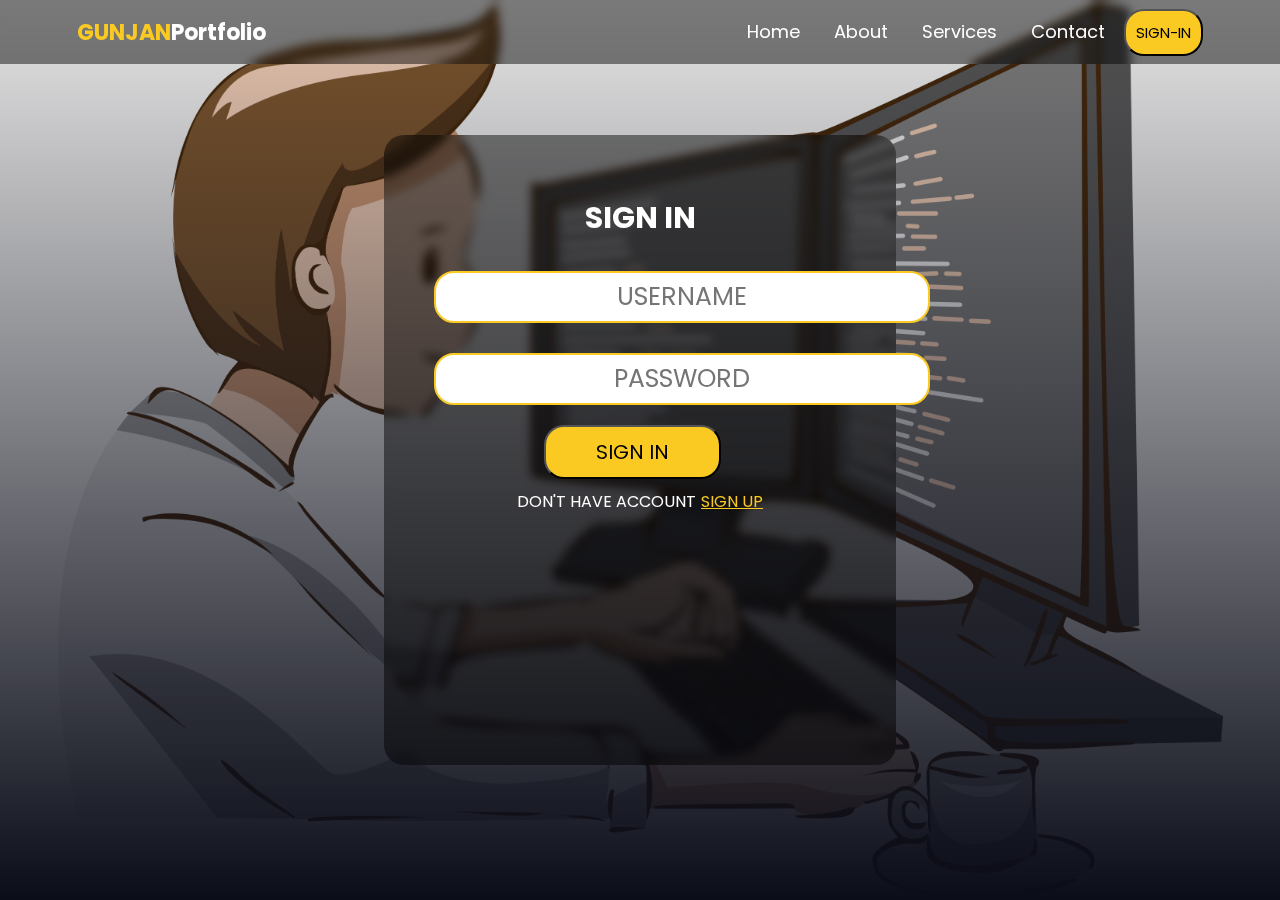
==== index.html @ ba98dd90 "Add files via upload" ====
<!DOCTYPE html>
<html lang="en">
  <!-- Project Name: Personal Portfolio Website
Youtube: https://youtube.com/@devRasen
Copyright: ©MdRasen -->
  <head>
    <meta charset="UTF-8" />
    <meta name="viewport" content="width=device-width, initial-scale=1.0" />
    <title>GUNJAN PORTFOLIO</title>
    <!-- Favicon -->
    <link rel="icon" type="image/x-icon" href="LOGO.SVG.svg"  />
    <!-- FontAwesome CDN -->
    <link
      rel="stylesheet"
      href="https://cdnjs.cloudflare.com/ajax/libs/font-awesome/6.4.2/css/all.min.css"
    />
    <!-- Custom CSS -->
    <link rel="stylesheet" href="stylesheet.css" />
    <script>
        function login() {
  let userName = document.getElementById("username").value;
  let passWord = document.getElementById("password").value;
  if(userName == "admin" && passWord == "admin"){
    window.location.href = "main.html";
  }
}
    </script>
  </head>
  <body>
    <div class="container">
      <!-- Header section -->
      <section id="header">
        <div class="header-top">
          <div class="logo">
            <a href="#"><span>GUNJAN</span>Portfolio</a>
          </div>
          <div class="nav-menu">
            <ul id="sidemenu">
              <li><a href="#">Home</a></li>
              <li><a href="#about">About</a></li>
              <li><a href="#service">Services</a></li>
              <li><a href="#contact">Contact</a></li>
              <a href="login-page.html" target="frame"><button class="bttn">SIGN-IN</button></a>
              <i class="fa-solid fa-xmark" onclick="closeMenu()"></i>
            </ul>
            <i class="fa-solid fa-bars" onclick="openMenu()"></i>
          </div>
        </div>
        <main>
            <div class="formsection">
                <div class="login-form">
                    <h2>SIGN IN</h2>
                    <div class="username">
                        <input type="text" placeholder="USERNAME" required id="username" max="10" min="8" style="background-color: white;">
                    </div>
                    <div class="password">
                        <input type="password" placeholder="PASSWORD" required id="password" max="10" min="8" style="background-color: white;">
                    </div>
                    <button onclick="login()">
                        SIGN IN
                    </button>
                    <footer>DON'T HAVE ACCOUNT<a href="">SIGN UP</a></footer>

                </div>
            </div>
        </main>
</body>
</html>
---- stylesheet.css ----
/* Google Font */
@import url("https://fonts.googleapis.com/css2?family=Poppins:wght@300;400;500;600;700&display=swap");

/* General CSS */
* {
  margin: 0;
  padding: 0;
  box-sizing: border-box;
  font-family: "Poppins", sans-serif;
}

html {
  scroll-behavior: smooth;
}

img {
  width: 100%;
}

/* Header */
#header .header-top {
  width: 100%;
  background-color: rgba(0, 0, 0, 0.472);
  backdrop-filter: blur(5px);
  padding: 8px 6%;
  display: flex;
  justify-content: space-between;
  align-items: center;
  position: fixed;
  z-index: 69;
}
.bttn{
  background-color: #faca22;
  font-size: 15px;
  padding: 10px;
  border-radius: 20px;
}
.formsection{
  width: 100vw;
  height:100vh;
  background: linear-gradient(rgba(0, 0, 0, 0.1), #0b0d19),
  url(1.png);
  background-position: center;
  background-repeat: no-repeat;
  background-size: contain;
  display: flex;
  justify-content: center;
  align-items: center;
}
.login-form{
  background-color: rgba(0, 0, 0, 0.472);
  backdrop-filter: blur(5px);
  color: white;
  display: inline-block;
  align-items: center;
  width: 40%;
  height: 70%;
  padding: 30px;
  border-radius: 20px;
}
.login-form > button{
  background-color: #faca22;
  justify-content: center;
  text-align: center;
  font-size: 20px;
  margin: 0 130px 10px 130px;
  border-radius: 20px;
  padding: 10px 50px;
}
.login-form > h2{
  text-align: center;
  margin: 30px;
  font-size: 30px;
}
.username{
  text-align: center;
  margin: 30px 20px 20px 20px;
}
.username > #username{
  font-size: 25px;
  background-color:transparent;
  border: 2px solid #faca22;
  border-radius: 20px;
  padding: 5px;
  text-align: center;
}
footer > a{
  margin: 0 0 0 5px;
  color: #faca22;
}
.password{
  text-align: center;
  margin: 30px 20px 20px 20px;
}
.password > #password{
  font-size: 25px;
  border: 2px solid #faca22;
  background-color:transparent;
  border-radius: 20px;
  padding: 5px;
  text-align: center;
}
footer{
  text-align: center;

}
.header-top .logo a {
  text-decoration: none;
  color: #fff;
  font-size: 22px;
  font-weight: 700;
}

.header-top .logo a span {
  color: #faca22;
}

.nav-menu ul li {
  display: inline-block;
  list-style: none;
  margin: 10px 15px;
}

.nav-menu ul li a {
  color: #fff;
  text-decoration: none;
  font-size: 18px;
  position: relative;
}

.nav-menu ul li a::after {
  content: "";
  width: 0;
  height: 2px;
  background: #faca22;
  position: absolute;
  left: 0;
  bottom: -6px;
  transition: 0.5s;
}

.nav-menu ul li a:hover::after {
  width: 100%;
}

.nav-menu .fa-solid {
  display: none;
}

#header .header-bottom {
  height: 100vh;
  background: linear-gradient(rgba(0, 0, 0, 0.1), #0b0d19),
    url(1.png);
  background-size: contain;
  background-repeat: no-repeat;
  background-position: center;
  color: #fff;
  padding: 8% 6% 0;
  display: flex;
  justify-content: space-between;
  align-items: center;
}

.header-bottom .bottom-left .name {
  font-size: 46px;
}

.bottom-left .name span {
  color: #faca22;
}

.bottom-left .profession {
  font-size: 22px;
  font-weight: 500;
}

.bottom-left .short-desc {
  font-size: 18px;
  padding: 20px 35% 20px 0;
}

.bottom-left .btn-cv {
  text-decoration: none;
  display: inline-block;
  font-size: 16px;
  background-color: #faca22;
  color: #000;
  padding: 10px 20px;
  border: none;
  border-radius: 5px;
  cursor: pointer;
  transition: all 0.5s;
}

.bottom-left .btn-cv:hover {
  background-color: #fff;
  transform: scale(1.1);
}

.header-bottom .bottom-right a {
  display: block;
  font-size: 18px;
  text-decoration: none;
  border: 1px solid #fff;
  border-radius: 6px;
  color: #f7f7f7;
  padding: 6px 10px;
  margin-bottom: 15px;
  transition: all 0.5s;
}

.header-bottom .bottom-right a:hover {
  border: 1px solid #faca22;
  color: #faca22;
  opacity: 1;
  transform: scale(1.1);
}

/* About */
#about {
  width: 100%;
  min-height: 100vh;
  padding: 60px 6%;
  display: flex;
  flex-wrap: wrap;
  justify-content: space-between;
  align-items: center;
}

#about .about-left {
  flex-basis: 36%;
}

#about .about-right {
  flex-basis: 60%;
}

.about-left img {
  width: 100%;
  border-radius: 15px;
}

.section-title .sub-title {
  font-size: 40px;
  color: #d9dae7;
  font-weight: 600;
}

.section-title .title {
  font-size: 22px;
  font-weight: 400;
  line-height: 1;
}

.about-right .desc {
  font-size: 16px;
  line-height: 1.4;
  padding: 30px 0;
}

.about-right .tab-titles {
  display: flex;
  margin: 20px 0 30px;
}

.about-right .tab-links {
  margin-right: 50px;
  font-size: 20px;
  font-weight: 500;
  cursor: pointer;
  position: relative;
}

.about-right .tab-links::after {
  content: "";
  width: 0;
  height: 3px;
  background: #ffc800;
  position: absolute;
  left: 0;
  bottom: -6px;
  transition: 0.5s;
}

.about-right .tab-links.active-link::after {
  width: 50%;
}

.about-right .tab-contents ul li {
  list-style: none;
  font-size: 18px;
  margin: 10px 0;
}

.about-right .tab-contents ul li span {
  color: #ffc800;
  font-size: 16px;
  font-weight: 500;
}

.about-right .tab-contents {
  display: none;
}

.about-right .tab-contents.active-tab {
  display: block;
}

/* Service */
#service {
  background-color: #f7f7f7;
  padding: 60px 6% 80px;
  text-align: center;
}

.services {
  display: grid;
  grid-template-columns: repeat(auto-fit, minmax(250px, 1fr));
  grid-gap: 40px;
  margin-top: 60px;
  text-align: left;
}

.services div {
  background: #fff;
  padding: 40px 30px;
  border-radius: 10px;
  font-size: 14px;
  font-weight: 400;
  cursor: pointer;
  transition: all 0.5s;
}

.services div i {
  font-size: 50px;
  margin-bottom: 30px;
}

.services div h2 {
  font-size: 26px;
  font-weight: 500;
  margin-bottom: 15px;
}

.services div:hover {
  background: #faca22;
  transform: translateY(-10px);
}

/* Contact */
#contact {
  background-color: #faca22;
  padding: 60px 8% 40px;
  text-align: center;
}

#contact .section-title .sub-title {
  color: #fff;
}

#contact .content {
  margin-top: 50px;
  display: flex;
  justify-content: space-between;
  gap: 30px;
  align-items: center;
}

.content .contact-left,
.content .contact-right {
  flex-basis: 50%;
}

.content .contact-left form {
  width: 100%;
}

.contact-left form input,
.contact-left form textarea,
.contact-left form button {
  width: 100%;
  border: 0;
  outline: none;
  background: #f7f7f7;
  color: #120f2d;
  resize: none;
  font-size: 14px;
  margin: 8px 0;
  padding: 10px;
  border-radius: 6px;
}

.contact-left form button {
  background: #000;
  color: #f7f7f7;
  font-weight: 500;
  margin: 0;
  border-radius: 0;
  cursor: pointer;
}

.content .vl {
  border-left: 2px solid #fff;
  height: 300px;
}

.content .contact-right {
  text-align: left;
}

.contact-right .col {
  display: flex;
  align-items: center;
  margin: 15px 0;
}

.contact-right .col i {
  font-size: 28px;
  margin-right: 10px;
}

.col .info .title {
  font-size: 20px;
}

.copyright {
  font-size: 16px;
  font-weight: 500;
  margin-top: 60px;
}

.copyright a {
  text-decoration: none;
  color: #120f2d;
}

.copyright a:hover {
  color: #fff;
}

/* Responsive Design */
@media (max-width: 900px) {
  .nav-menu .fa-solid {
    display: block;
    color: #faca22;
    font-size: 20px;
  }

  .nav-menu ul {
    background-color: #120f2d;
    position: fixed;
    top: 0;
    right: -200px;
    width: 200px;
    height: 100vh;
    padding-top: 60px;
    z-index: 2;
    transition: right 0.5s;
  }

  .nav-menu ul li {
    display: block;
    color: #faca22;
    margin: 25px;
  }

  .nav-menu ul .fa-solid {
    position: absolute;
    top: 25px;
    left: 25px;
    cursor: pointer;
  }

  #about .about-left {
    flex-basis: 100%;
    margin-bottom: 40px;
  }

  .about-left img {
    display: block;
    margin-left: auto;
    margin-right: auto;
    width: 50%;
  }

  #about .about-right {
    flex-basis: 100%;
  }

  .about-right .tab-links {
    margin-right: 60px;
    font-size: 22px;
  }

  .about-right .tab-contents ul li {
    font-size: 20px;
  }

  .about-right .tab-contents ul li span {
    font-size: 18px;
  }

  #testimonial .testimonial-list {
    grid-gap: 20px;
  }

  .testimonial-list .review {
    padding: 30px 15px;
  }

  .review-by .info .name {
    font-size: 16px;
  }
}

@media (max-width: 560px) {
  .header-bottom .bottom-left .name {
    font-size: 40px;
  }

  .bottom-left .profession {
    font-size: 20px;
  }

  .bottom-left .short-desc {
    font-size: 18px;
    padding-right: 20%;
  }

  .about-left img {
    width: 80%;
  }

  .about-right .tab-links {
    margin-right: 30px;
    font-size: 20px;
  }

  .about-right .tab-contents ul li,
  .about-right .tab-contents ul li span {
    font-size: 18px;
  }

  #contact .content {
    flex-wrap: wrap;
  }

  .content .contact-left,
  .content .contact-right {
    flex-basis: 100%;
  }

  .content .vl {
    display: none;
  }
}

@media (max-width: 450px) {
  .header-bottom .bottom-left .name {
    font-size: 32px;
  }

  .bottom-left .profession {
    font-size: 18px;
  }

  .bottom-left .short-desc {
    font-size: 16px;
    padding-right: 6%;
  }

  .bottom-left .btn-cv {
    font-size: 14px;
    padding: 8px 12px;
  }

  .section-title .sub-title {
    font-size: 36px;
  }

  .section-title .title {
    font-size: 20px;
  }

  .about-left img {
    width: 80%;
  }

  .about-right .tab-links {
    margin-right: 25px;
    font-size: 18px;
  }

  .about-right .tab-contents ul li,
  .about-right .tab-contents ul li span {
    font-size: 16px;
  }
}
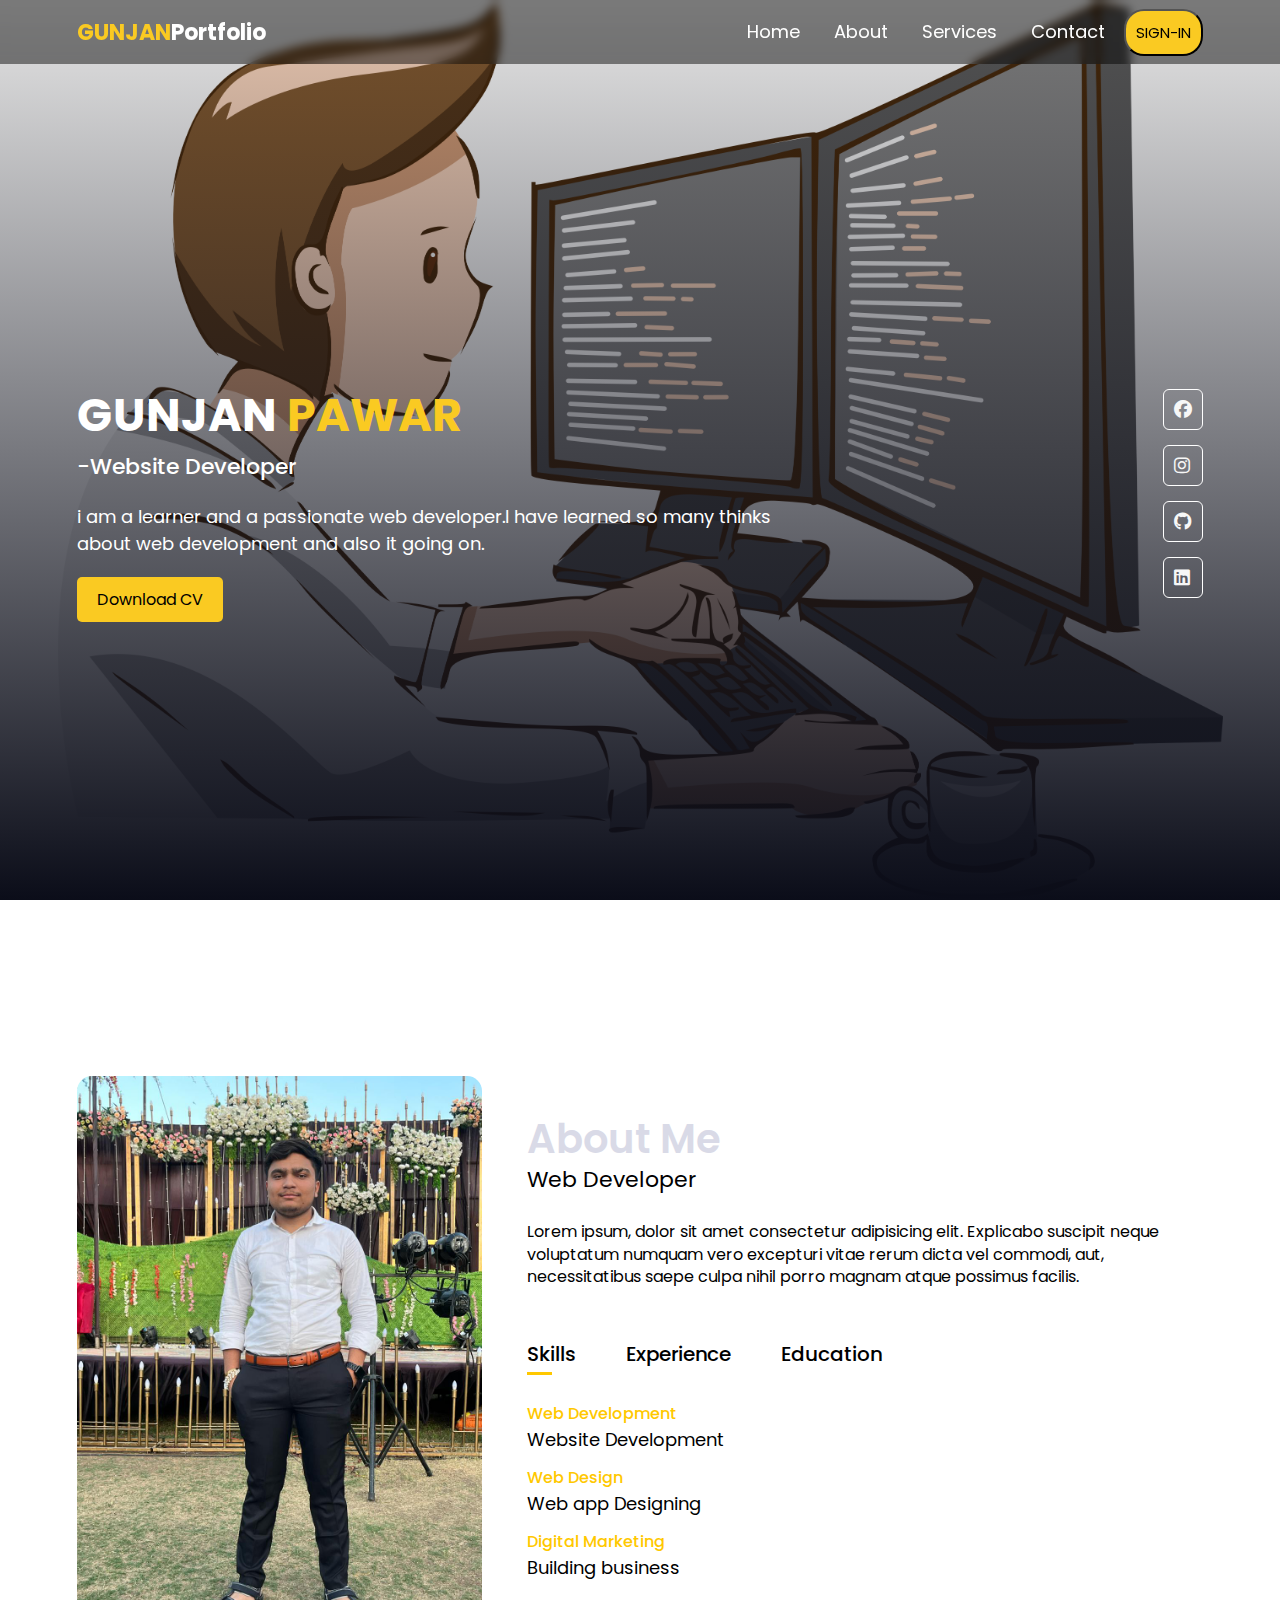
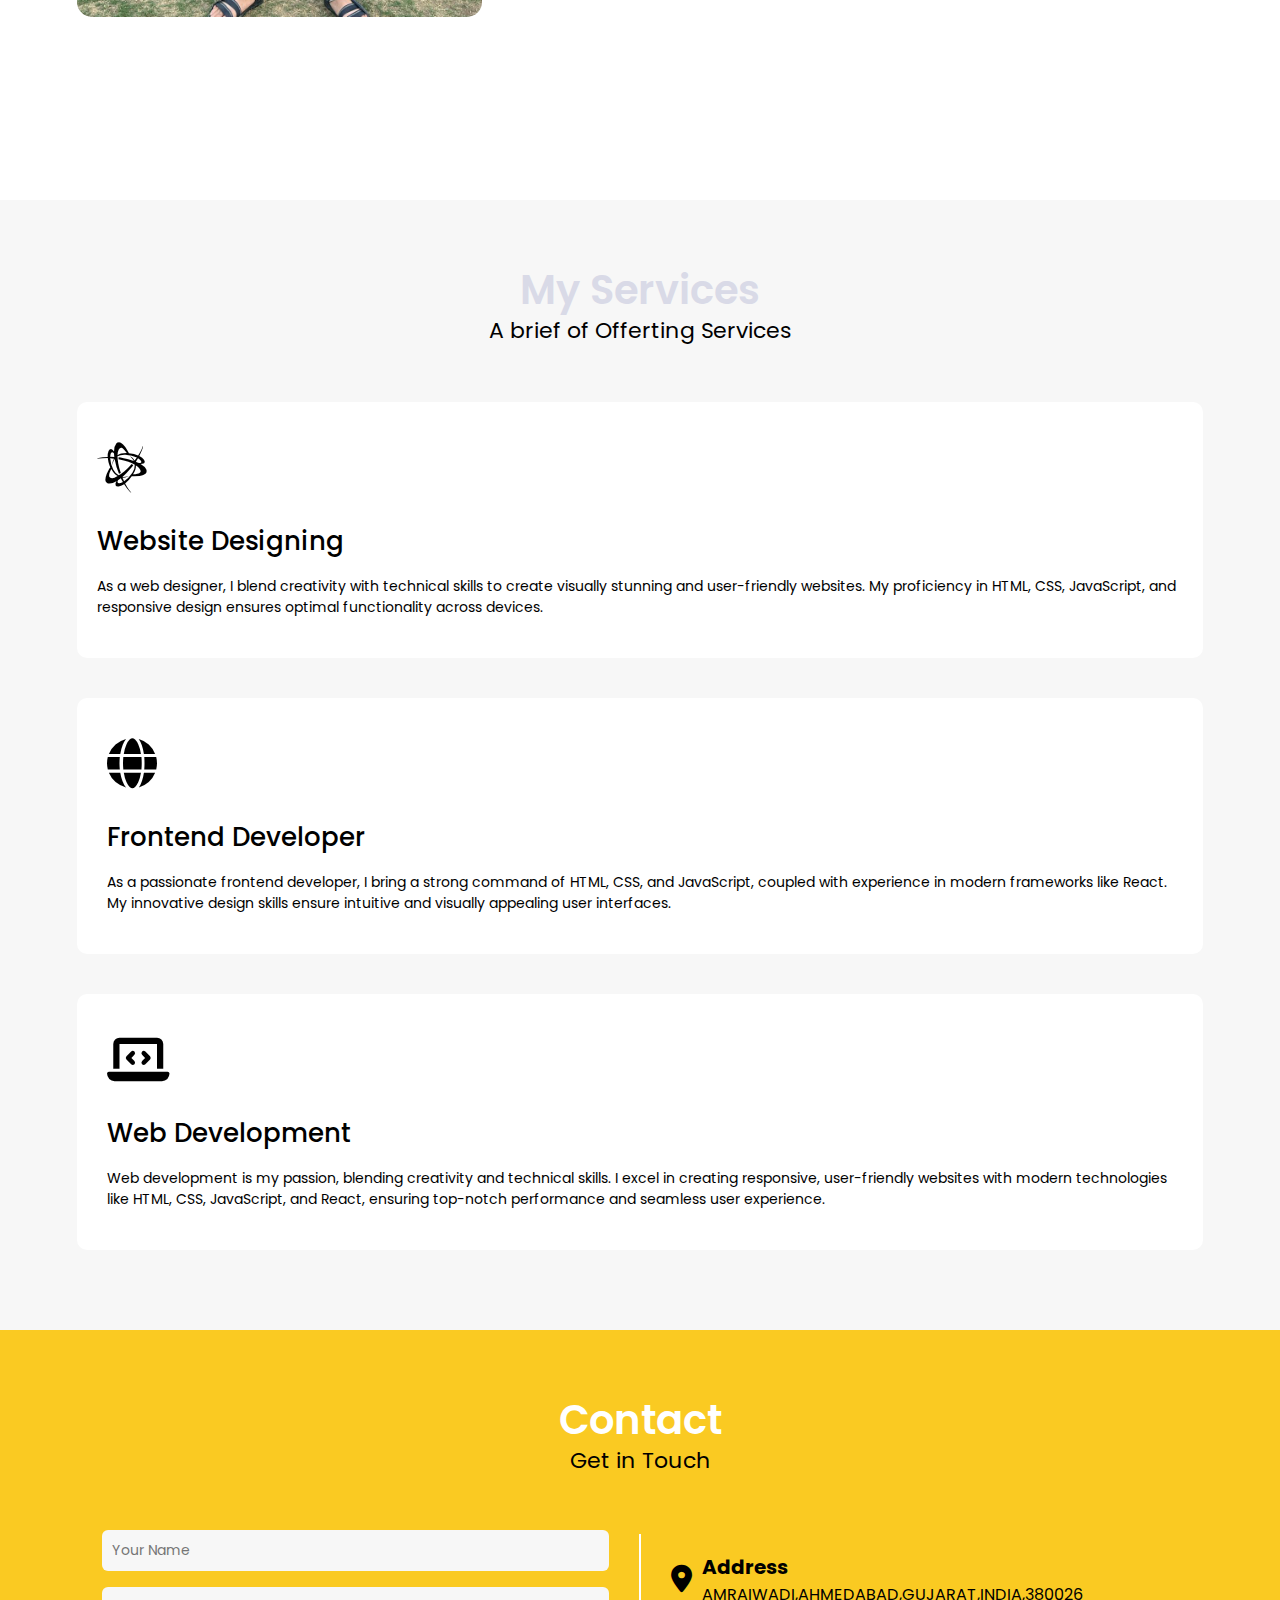
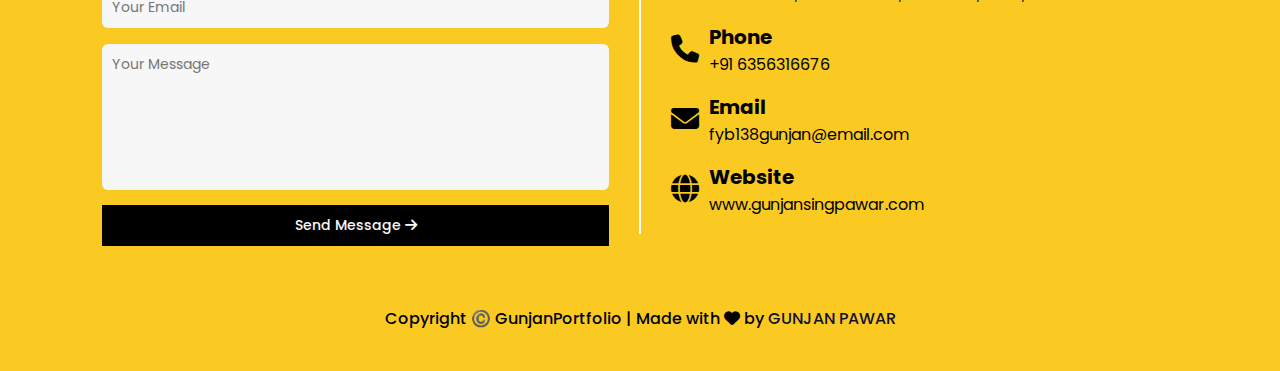
==== commit 831a49ba: "new updates" ====
--- a/index.html
+++ b/index.html
@@ -1,68 +1,218 @@
 <!DOCTYPE html>
 <html lang="en">
-  <!-- Project Name: Personal Portfolio Website
-Youtube: https://youtube.com/@devRasen
-Copyright: ©MdRasen -->
-  <head>
-    <meta charset="UTF-8" />
-    <meta name="viewport" content="width=device-width, initial-scale=1.0" />
-    <title>GUNJAN PORTFOLIO</title>
-    <!-- Favicon -->
-    <link rel="icon" type="image/x-icon" href="LOGO.SVG.svg"  />
-    <!-- FontAwesome CDN -->
-    <link
-      rel="stylesheet"
-      href="https://cdnjs.cloudflare.com/ajax/libs/font-awesome/6.4.2/css/all.min.css"
-    />
-    <!-- Custom CSS -->
-    <link rel="stylesheet" href="stylesheet.css" />
-    <script>
-        function login() {
-  let userName = document.getElementById("username").value;
-  let passWord = document.getElementById("password").value;
-  if(userName == "admin" && passWord == "admin"){
-    window.location.href = "main.html";
-  }
-}
-    </script>
-  </head>
-  <body>
-    <div class="container">
-      <!-- Header section -->
-      <section id="header">
-        <div class="header-top">
-          <div class="logo">
-            <a href="#"><span>GUNJAN</span>Portfolio</a>
-          </div>
-          <div class="nav-menu">
-            <ul id="sidemenu">
-              <li><a href="#">Home</a></li>
-              <li><a href="#about">About</a></li>
-              <li><a href="#service">Services</a></li>
-              <li><a href="#contact">Contact</a></li>
-              <a href="login-page.html" target="frame"><button class="bttn">SIGN-IN</button></a>
-              <i class="fa-solid fa-xmark" onclick="closeMenu()"></i>
-            </ul>
-            <i class="fa-solid fa-bars" onclick="openMenu()"></i>
-          </div>
-        </div>
-        <main>
-            <div class="formsection">
-                <div class="login-form">
-                    <h2>SIGN IN</h2>
-                    <div class="username">
-                        <input type="text" placeholder="USERNAME" required id="username" max="10" min="8" style="background-color: white;">
-                    </div>
-                    <div class="password">
-                        <input type="password" placeholder="PASSWORD" required id="password" max="10" min="8" style="background-color: white;">
-                    </div>
-                    <button onclick="login()">
-                        SIGN IN
-                    </button>
-                    <footer>DON'T HAVE ACCOUNT<a href="">SIGN UP</a></footer>
-
-                </div>
-            </div>
-        </main>
+
+<head>
+  <meta charset="UTF-8" />
+  <meta name="viewport" content="width=device-width, initial-scale=1.0" />
+  <title>GUNJAN PORTFOLIO</title>
+  <!-- Favicon -->
+  <link rel="icon" type="image/x-icon" href="LOGO.SVG.svg" />
+  <!-- FontAwesome CDN -->
+  <link rel="stylesheet" href="https://cdnjs.cloudflare.com/ajax/libs/font-awesome/6.4.2/css/all.min.css" />
+  <!-- Custom CSS -->
+  <link rel="stylesheet" href="stylesheet.css" />
+</head>
+
+<body>
+  <div class="container">
+    <!-- Header section -->
+    <section id="header">
+      <div class="header-top">
+        <div class="logo">
+          <a href="#"><span>GUNJAN</span>Portfolio</a>
+        </div>
+        <div class="nav-menu">
+          <ul id="sidemenu">
+            <li><a href="#">Home</a></li>
+            <li><a href="#about">About</a></li>
+            <li><a href="#service">Services</a></li>
+            <li><a href="#contact">Contact</a></li>
+            <a href="index.html"><button class="bttn">SIGN-IN</button></a>
+            <i class="fa-solid fa-xmark" onclick="closeMenu()"></i>
+          </ul>
+          <i class="fa-solid fa-bars" onclick="openMenu()"></i>
+        </div>
+      </div>
+
+      <div class="header-bottom">
+        <div class="bottom-left">
+          <h1 class="name">GUNJAN <span>PAWAR</span></h1>
+          <h3 class="profession">-Website Developer</h3>
+          <p class="short-desc">
+            i am a learner and a passionate web developer.I have learned so
+            many thinks about web development and also it going on.
+          </p>
+          <a href="resume.pdf" target="_blank" class="btn-cv" download>Download CV</a>
+        </div>
+        <div class="bottom-right">
+          <a href="https://www.facebook.com/gunjansinghpawar"><i class="fa-brands fa-facebook"></i></a>
+          <a href="https://www.instagram.com/gunjansinghpawar"><i class="fa-brands fa-instagram"></i></a>
+          <a href="https://github.com/gunjansinghpawar"><i class="fa-brands fa-github"></i></a>
+          <a href="https://www.linkedin.com/in/gunjan-singh-pawar/"><i class="fa-brands fa-linkedin"></i></a>
+        </div>
+      </div>
+    </section>
+    <!-- About section -->
+    <section id="about">
+      <div class="about-left">
+        <img src="IMG-20240306-WA0087.jpg" alt="user-img" />
+      </div>
+      <div class="about-right">
+        <div class="section-title">
+          <h2 class="sub-title">About Me</h2>
+          <h3 class="title">Web Developer</h3>
+        </div>
+        <p class="desc">
+          Lorem ipsum, dolor sit amet consectetur adipisicing elit. Explicabo
+          suscipit neque voluptatum numquam vero excepturi vitae rerum dicta
+          vel commodi, aut, necessitatibus saepe culpa nihil porro magnam
+          atque possimus facilis.
+        </p>
+        <div class="tab-titles">
+          <p class="tab-links active-link" onclick="openTab('skills')">
+            Skills
+          </p>
+          <p class="tab-links" onclick="openTab('experience')">Experience</p>
+          <p class="tab-links" onclick="openTab('education')">Education</p>
+        </div>
+        <div class="tab-contents active-tab" id="skills">
+          <ul>
+            <li>
+              <span>Web Development</span><br /> Website Development
+            </li>
+            <li><span>Web Design</span><br />Web app Designing</li>
+            <li><span>Digital Marketing</span><br />Building business</li>
+          </ul>
+        </div>
+        <div class="tab-contents" id="experience">
+          <ul>
+            <li>
+              <span>06/2023 - 10/2023</span><br />
+              BASH HTML OR CSS SIKHA MENE
+            </li>
+            <li>
+              <span>10/2023 - 01/2024</span><br />JAVASCRIPT SIKHA
+            </li>
+            <li>
+              <span>01/2024 - Current</span><br />WORKING ON PROJECTS
+            </li>
+          </ul>
+        </div>
+        <div class="tab-contents" id="education">
+          <ul>
+            <li>
+              <span>2023 - Current</span><br />BCA from SARDAR VALLABHBHAI GLOBAL UNIVERSITY,AHMEDABAD
+            </li>
+            <li>
+              <span>2020-2023</span><br /> Higher Secondary from Pragati English Medium High Secondary School,AHMEDABAD
+            </li>
+            <li>
+              <span>2008-2020</span><br />Schooling From Central English School
+            </li>
+          </ul>
+        </div>
+      </div>
+    </section>
+    <!-- Service section -->
+    <section id="service">
+      <div class="section-title">
+        <h2 class="sub-title">My Services</h2>
+        <h3 class="title">A brief of Offerting Services</h3>
+      </div>
+      <div class="services">
+        <div class="card1">
+          <i class="fa-brands fa-battle-net"></i>
+          <h2 class="card-web">Website Designing</h2>
+          <p>
+            As a web designer, I blend creativity with technical skills to create visually stunning and user-friendly
+            websites. My proficiency in HTML, CSS, JavaScript, and responsive design ensures optimal functionality
+            across devices.
+          </p>
+        </div>
+        <div>
+          <i class="fa-solid fa-globe"></i>
+          <h2>Frontend Developer</h2>
+          <p>
+            As a passionate frontend developer, I bring a strong command of HTML, CSS, and JavaScript, coupled with
+            experience in modern frameworks like React. My innovative design skills ensure intuitive and visually
+            appealing user interfaces.
+          </p>
+        </div>
+        <div>
+          <i class="fa-solid fa-laptop-code"></i>
+          <h2>Web Development</h2>
+          <p>
+            Web development is my passion, blending creativity and technical skills. I excel in creating responsive,
+            user-friendly websites with modern technologies like HTML, CSS, JavaScript, and React, ensuring top-notch
+            performance and seamless user experience.
+          </p>
+        </div>
+      </div>
+    </section>
+    <!-- Contact section -->
+    <section id="contact">
+      <div class="section-title">
+        <h2 class="sub-title">Contact</h2>
+        <h3 class="title">Get in Touch</h3>
+      </div>
+      <div class="content">
+        <div class="contact-left">
+          <form action="https://formsubmit.co/fyb138gunjan@gmail.com" method="POST">
+            <input type="text" name="name" id="name" placeholder="Your Name" required />
+            <input type="email" name="email" id="email" placeholder="Your Email" required />
+            <textarea name="Message" rows="6" id="Message" placeholder="Your Message"></textarea>
+            <button type="submit">
+              Send Message <i class="fa-solid fa-arrow-right"></i>
+            </button>
+          </form>
+        </div>
+        <div class="vl"></div>
+        <div class="contact-right">
+          <div class="col address">
+            <i class="fa-solid fa-location-dot"></i>
+            <div class="info">
+              <h2 class="title">Address</h2>
+              <p>AMRAIWADI,AHMEDABAD,GUJARAT,INDIA,380026</p>
+            </div>
+          </div>
+          <div class="col phone">
+            <i class="fa-solid fa-phone"></i>
+            <div class="info">
+              <h2 class="title">Phone</h2>
+              <p>+91 6356316676</p>
+            </div>
+          </div>
+          <div class="col email">
+            <i class="fa-solid fa-envelope"></i>
+            <div class="info">
+              <h2 class="title">Email</h2>
+              <p>fyb138gunjan@email.com</p>
+            </div>
+          </div>
+          <div class="col website">
+            <i class="fa-solid fa-globe"></i>
+            <div class="info">
+              <h2 class="title">Website</h2>
+              <p>www.gunjansingpawar.com</p>
+            </div>
+          </div>
+        </div>
+      </div>
+      <div class="copyright">
+        <p>
+          Copyright ©️ GunjanPortfolio | Made with
+          <i class="fa-solid fa-heart"></i> by
+          <a href="#">GUNJAN PAWAR</a>
+        </p>
+      </div>
+    </section>
+  </div>
+
+  <!-- Custom JS -->
+  <script src="script.js"></script>
+  <script src="https://smtpjs.com/v3/smtp.js">
+  </script>
+  <script src="emailsend.js"></script>
 </body>
+
 </html>--- a/stylesheet.css
+++ b/stylesheet.css
@@ -8,6 +8,20 @@
   padding: 0;
   box-sizing: border-box;
   font-family: "Poppins", sans-serif;
+}
+/* HTML: loader */
+.loader {
+  width: 50px;
+  aspect-ratio: 1;
+  border-radius: 50%;
+  background: 
+    radial-gradient(farthest-side,#ffa516 94%,#0000) top/8px 8px no-repeat,
+    conic-gradient(#0000 30%,#ffa516);
+  -webkit-mask: radial-gradient(farthest-side,#0000 calc(100% - 8px),#000 0);
+  animation: l13 1s infinite linear;
+}
+@keyframes l13{ 
+  100%{transform: rotate(1turn)}
 }
 
 html {
@@ -54,19 +68,24 @@
   color: white;
   display: inline-block;
   align-items: center;
-  width: 40%;
-  height: 70%;
+  width: 30%;
+  height: 50%;
   padding: 30px;
   border-radius: 20px;
 }
-.login-form > button{
+.login-form button{
   background-color: #faca22;
   justify-content: center;
   text-align: center;
+  width: 80%;
   font-size: 20px;
-  margin: 0 130px 10px 130px;
   border-radius: 20px;
   padding: 10px 50px;
+  margin: 10px 10%;
+  -webkit-border-radius: 20px;
+  -moz-border-radius: 20px;
+  -ms-border-radius: 20px;
+  -o-border-radius: 20px;
 }
 .login-form > h2{
   text-align: center;
@@ -103,7 +122,12 @@
 }
 footer{
   text-align: center;
-
+  margin-top: 10px;
+}
+.submit{
+  align-items: center;
+  justify-content: center;
+  display: flex;
 }
 .header-top .logo a {
   text-decoration: none;
@@ -316,7 +340,7 @@
 
 .services {
   display: grid;
-  grid-template-columns: repeat(auto-fit, minmax(250px, 1fr));
+  justify-content: stretch;
   grid-gap: 40px;
   margin-top: 60px;
   text-align: left;
@@ -330,6 +354,10 @@
   font-weight: 400;
   cursor: pointer;
   transition: all 0.5s;
+  -webkit-transition: all 0.5s;
+  -moz-transition: all 0.5s;
+  -ms-transition: all 0.5s;
+  -o-transition: all 0.5s;
 }
 
 .services div i {
@@ -342,10 +370,17 @@
   font-weight: 500;
   margin-bottom: 15px;
 }
+ .services .card1{
+  padding: 40px 20px;
+}
 
 .services div:hover {
   background: #faca22;
   transform: translateY(-10px);
+  -webkit-transform: translateY(-10px);
+  -moz-transform: translateY(-10px);
+  -ms-transform: translateY(-10px);
+  -o-transform: translateY(-10px);
 }
 
 /* Contact */
@@ -391,6 +426,7 @@
   border-radius: 6px;
 }
 
+
 .contact-left form button {
   background: #000;
   color: #f7f7f7;
@@ -500,18 +536,72 @@
   .about-right .tab-contents ul li span {
     font-size: 18px;
   }
-
-  #testimonial .testimonial-list {
-    grid-gap: 20px;
-  }
-
-  .testimonial-list .review {
-    padding: 30px 15px;
-  }
-
-  .review-by .info .name {
-    font-size: 16px;
-  }
+  .formsection{
+    width: 100vw;
+    height:100vh;
+    background: linear-gradient(rgba(0, 0, 0, 0.1), #0b0d19),
+    url(1.png);
+    background-position: center;
+    background-repeat: no-repeat;
+    background-size: contain;
+    display: flex;
+    justify-content: center;
+    align-items: center;
+  }
+  .login-form{
+    background-color: rgba(0, 0, 0, 0.472);
+    backdrop-filter: blur(5px);
+    color: white;
+    display: inline-block;
+    align-items: center;
+    width: 70%;
+    height: 70%;
+    padding: 30px;
+    border-radius: 20px;
+  }
+  .submit > button{
+    background-color: #faca22;
+    justify-content: center;
+    text-align: center;
+    font-size: 15px;
+    border-radius: 20px;
+    padding: 10px 50px;
+  }
+  .login-form > h2{
+    text-align: center;
+    margin: 20px;
+    font-size: 20px;
+  }
+  .username{
+    text-align: center;
+  }
+  .username > #username{
+    font-size: 15px;
+    background-color:transparent;
+    border: 2px solid #faca22;
+    border-radius: 20px;
+    padding: 5px;
+    text-align: center;
+  }
+  footer > a{
+    margin: 0 0 0 5px;
+    color: #faca22;
+  }
+  .password{
+    text-align: center;
+  }
+  .password > #password{
+    font-size: 15px;
+    border: 2px solid #faca22;
+    background-color:transparent;
+    border-radius: 20px;
+    padding: 5px;
+    text-align: center;
+  }
+  footer{
+    font-size: 15px;
+  }
+
 }
 
 @media (max-width: 560px) {
@@ -554,6 +644,72 @@
   .content .vl {
     display: none;
   }
+  .formsection{
+    width: 100vw;
+    height:100vh;
+    background: linear-gradient(rgba(0, 0, 0, 0.1), #0b0d19),
+    url(1.png);
+    background-position: center;
+    background-repeat: no-repeat;
+    background-size: contain;
+    display: flex;
+    justify-content: center;
+    align-items: center;
+  }
+  .login-form{
+    background-color: rgba(0, 0, 0, 0.472);
+    backdrop-filter: blur(5px);
+    color: white;
+    display: inline-block;
+    align-items: center;
+    width: 70%;
+    height: 70%;
+    padding: 30px;
+    border-radius: 20px;
+  }
+  .submit > button{
+    background-color: #faca22;
+    justify-content: center;
+    text-align: center;
+    font-size: 15px;
+    align-self: center;
+    border-radius: 20px;
+    padding: 10px 50px;
+  }
+  .login-form > h2{
+    text-align: center;
+    margin: 20px;
+    font-size: 20px;
+  }
+  .username{
+    text-align: center;
+  }
+  .username > #username{
+    font-size: 15px;
+    background-color:transparent;
+    border: 2px solid #faca22;
+    border-radius: 20px;
+    padding: 5px;
+    text-align: center;
+  }
+  footer > a{
+    margin: 0 0 0 5px;
+    color: #faca22;
+  }
+  .password{
+    text-align: center;
+  }
+  .password > #password{
+    font-size: 15px;
+    border: 2px solid #faca22;
+    background-color:transparent;
+    border-radius: 20px;
+    padding: 5px;
+    text-align: center;
+  }
+  footer{
+    font-size: 15px;
+  }
 }
 
 @media (max-width: 450px) {
@@ -596,4 +752,70 @@
   .about-right .tab-contents ul li span {
     font-size: 16px;
   }
-}+  .formsection{
+    width: 100vw;
+    height:100vh;
+    background: linear-gradient(rgba(0, 0, 0, 0.1), #0b0d19),
+    url(1.png);
+    background-position: center;
+    background-repeat: no-repeat;
+    background-size: contain;
+    display: flex;
+    justify-content: center;
+    align-items: center;
+  }
+  .login-form{
+    background-color: rgba(0, 0, 0, 0.472);
+    backdrop-filter: blur(5px);
+    color: white;
+    display: inline-block;
+    align-items: center;
+    width: 70%;
+    height: 70%;
+    padding: 30px;
+    border-radius: 20px;
+  }
+  .submit > button{
+    background-color: #faca22;
+    justify-content: center;
+    text-align: center;
+    font-size: 15px;
+    border-radius: 20px;
+    padding: 10px 50px;
+  }
+  .login-form > h2{
+    text-align: center;
+    margin: 20px;
+    font-size: 20px;
+  }
+  .username{
+    text-align: center;
+  }
+  .username > #username{
+    font-size: 15px;
+    background-color:transparent;
+    border: 2px solid #faca22;
+    border-radius: 20px;
+    padding: 5px;
+    text-align: center;
+  }
+  footer > a{
+    margin: 0 0 0 5px;
+    color: #faca22;
+  }
+  .password{
+    text-align: center;
+  }
+  .password > #password{
+    font-size: 15px;
+    border: 2px solid #faca22;
+    background-color:transparent;
+    border-radius: 20px;
+    padding: 5px;
+    text-align: center;
+  }
+  footer{
+    font-size: 15px;
+  }
+  
+}
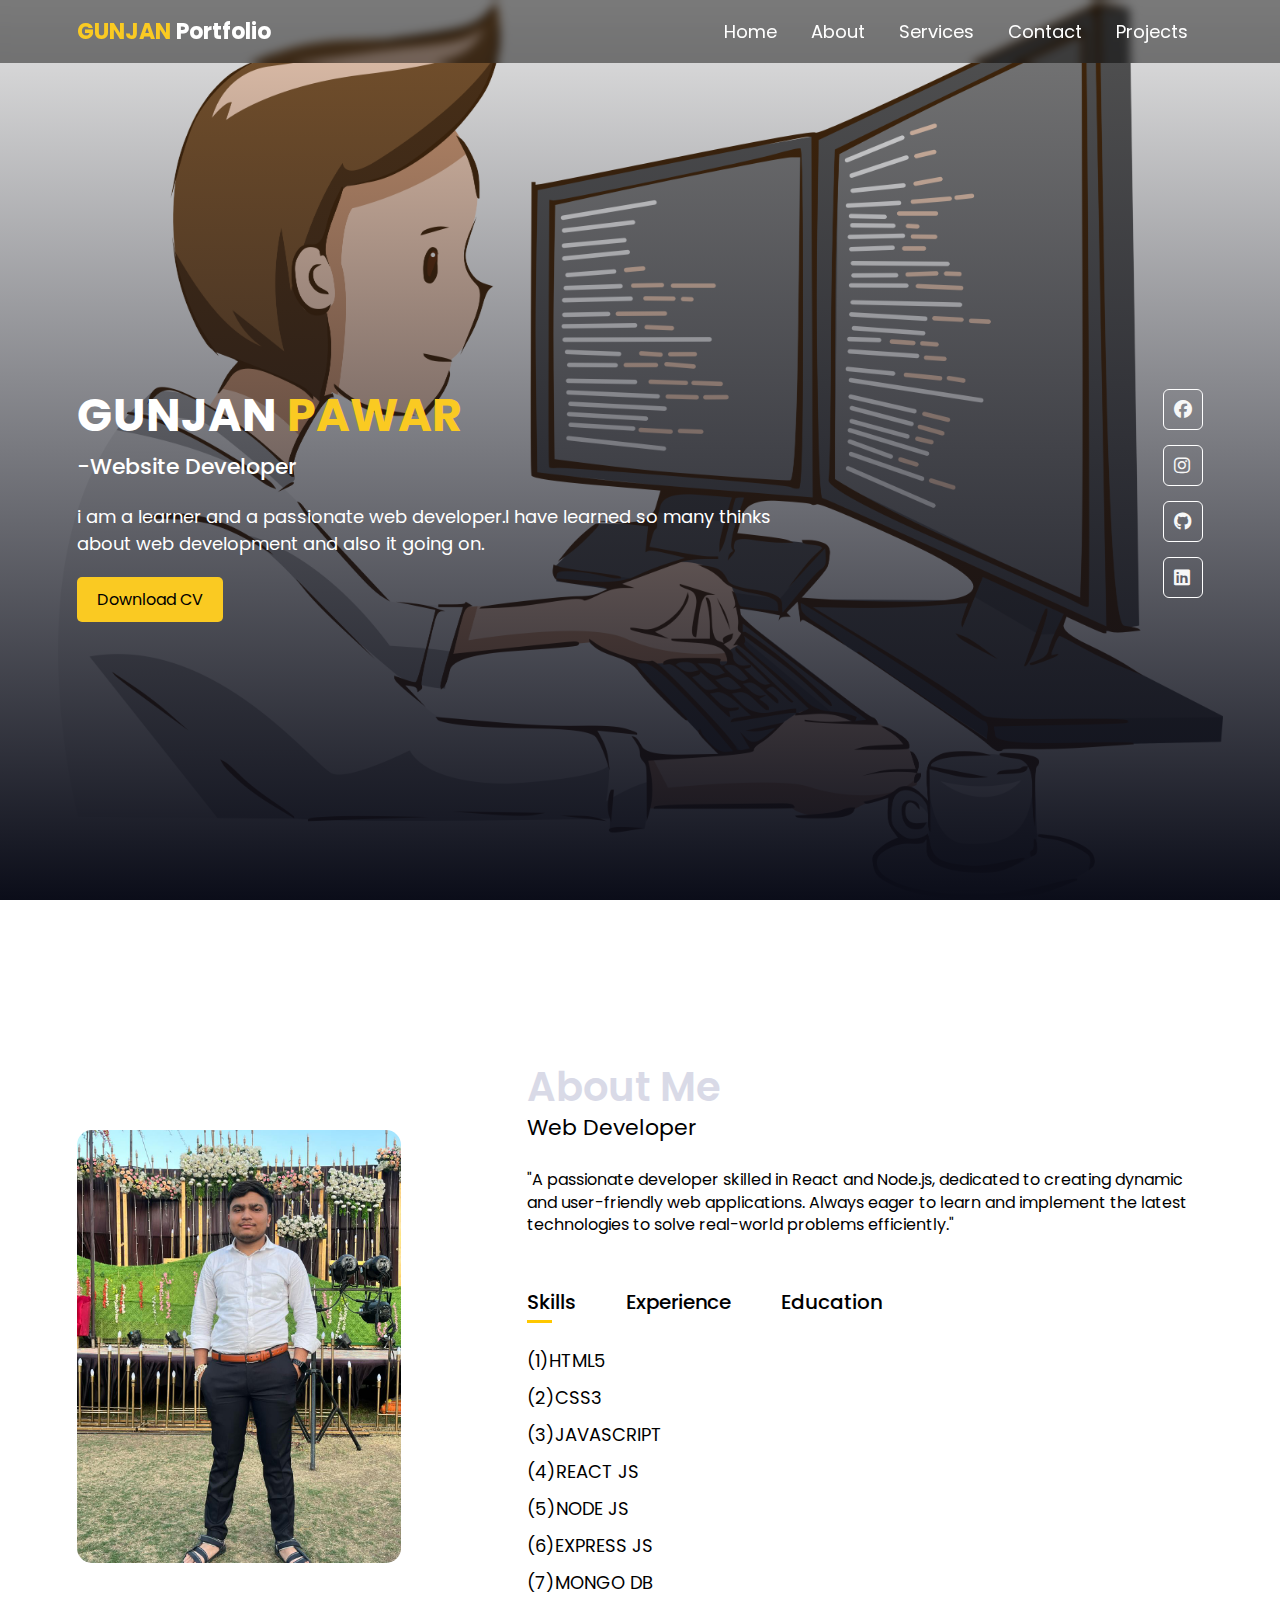
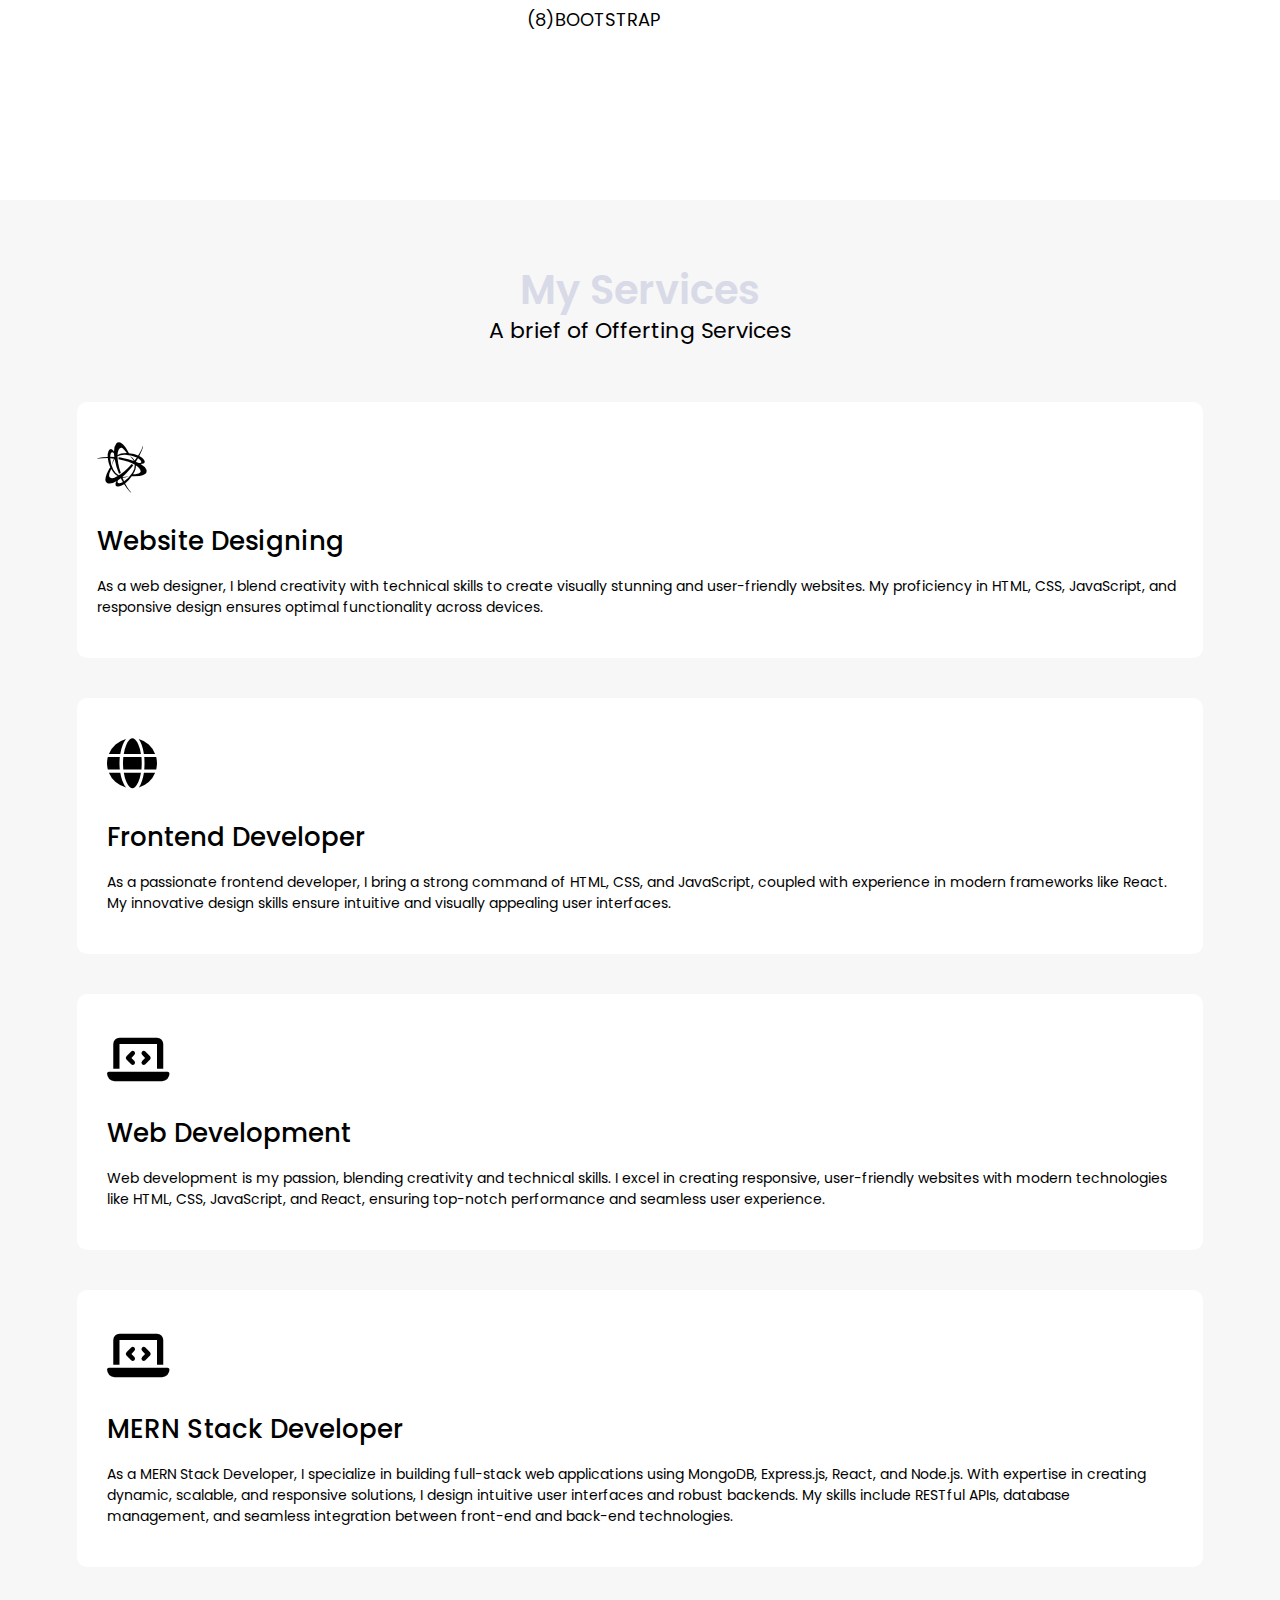
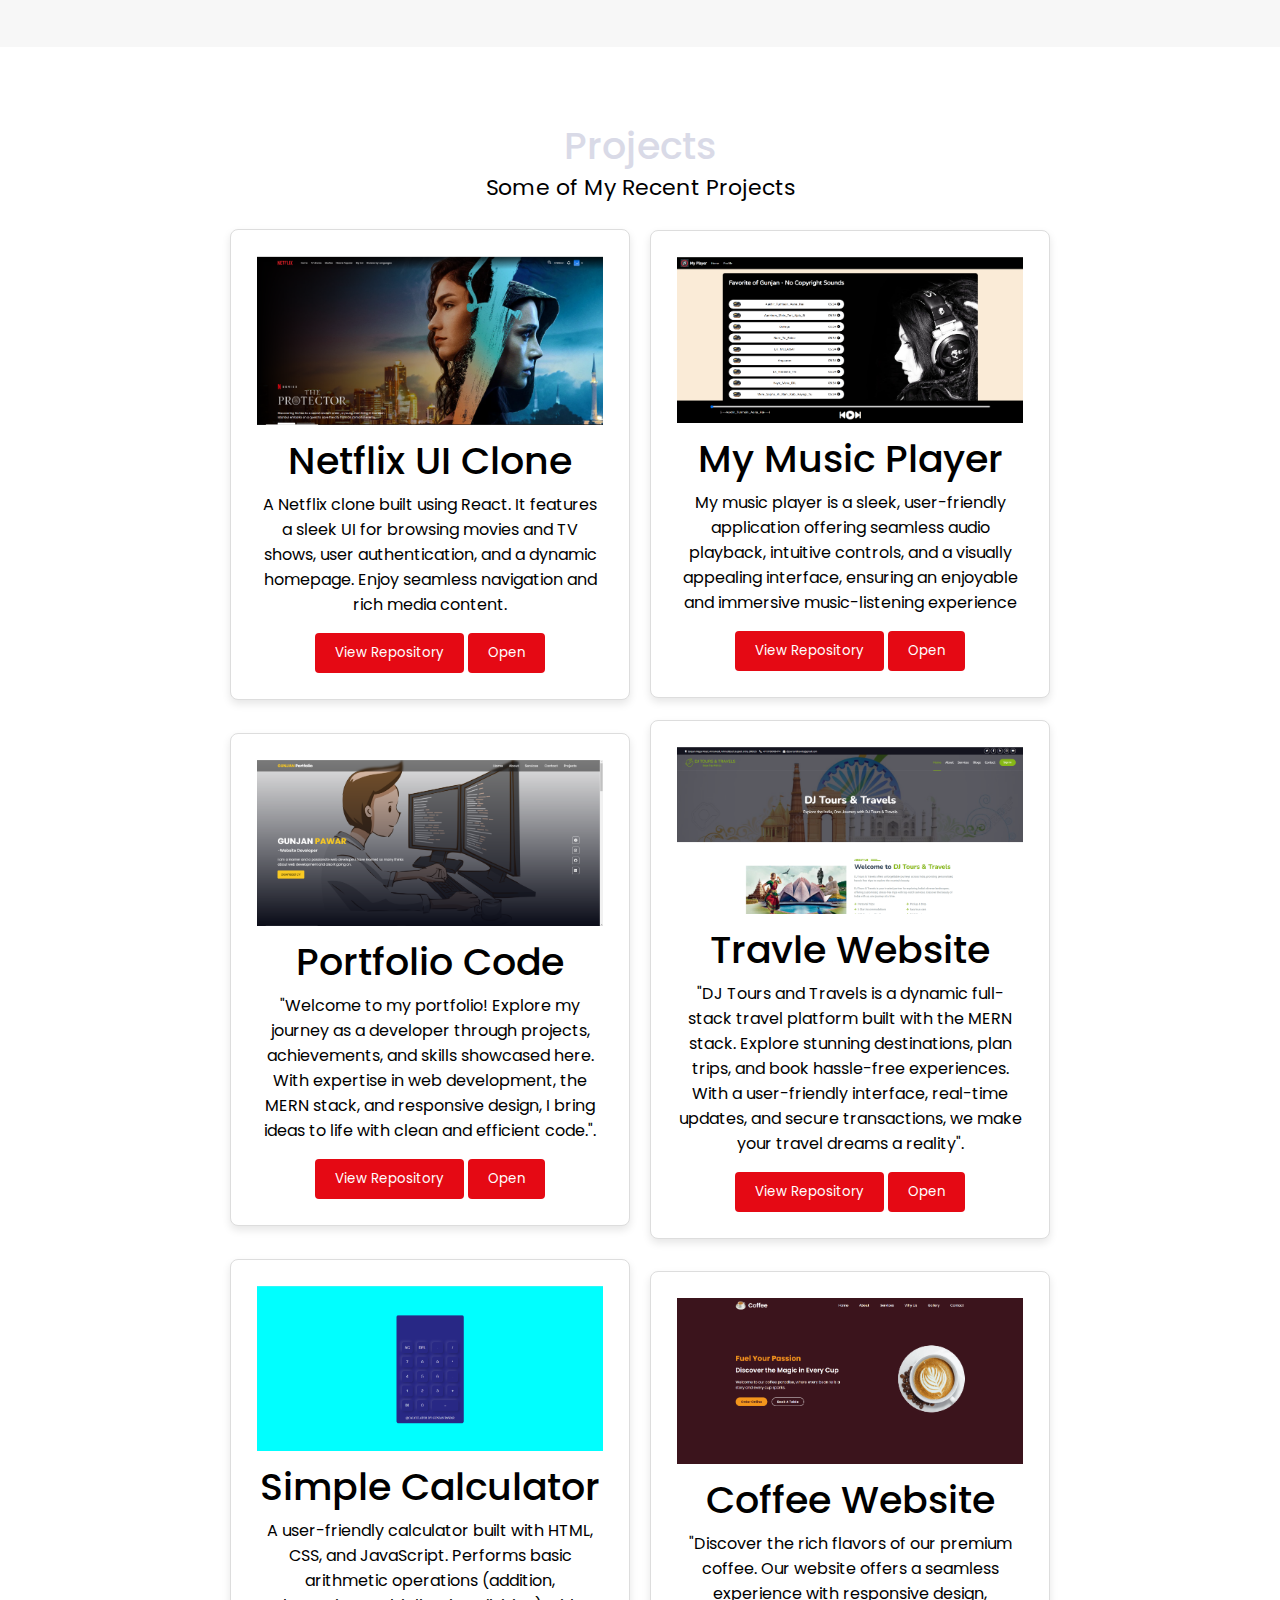
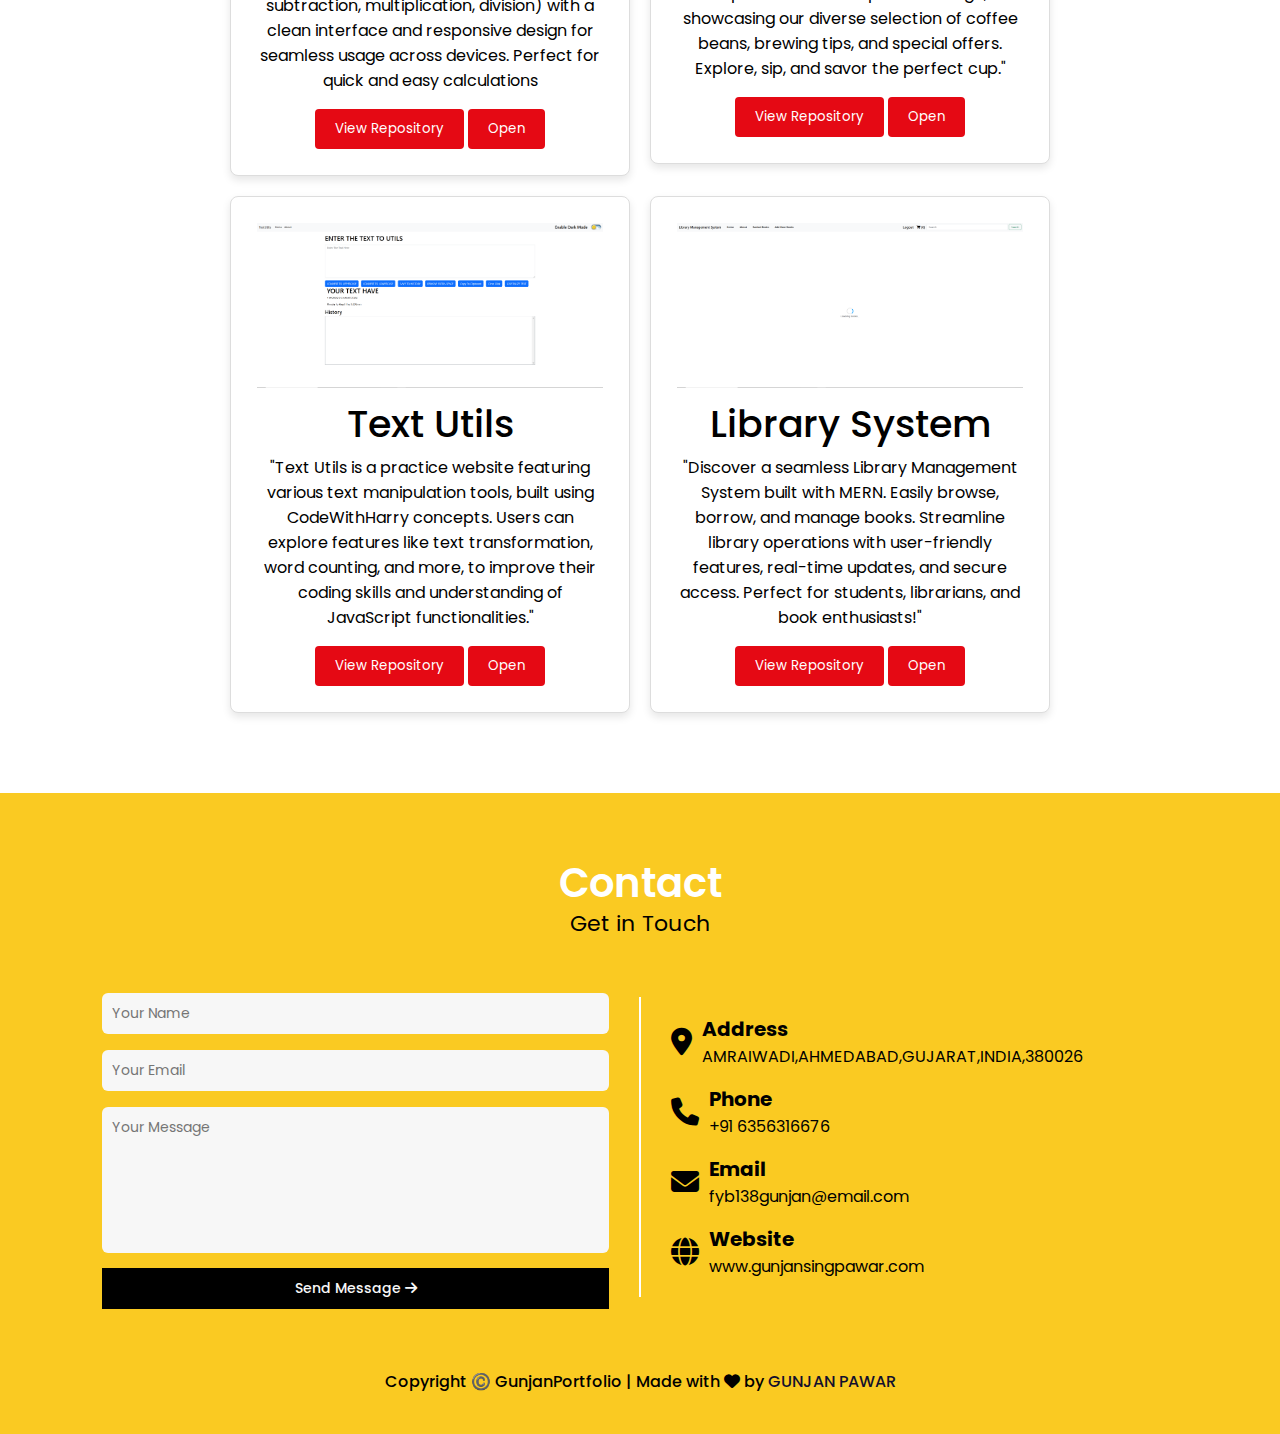
==== commit 9b02201a: "New Updated Portfolio" ====
--- a/index.html
+++ b/index.html
@@ -19,7 +19,7 @@
     <section id="header">
       <div class="header-top">
         <div class="logo">
-          <a href="#"><span>GUNJAN</span>Portfolio</a>
+          <a href="#"><span>GUNJAN </span>Portfolio</a>
         </div>
         <div class="nav-menu">
           <ul id="sidemenu">
@@ -27,7 +27,7 @@
             <li><a href="#about">About</a></li>
             <li><a href="#service">Services</a></li>
             <li><a href="#contact">Contact</a></li>
-            <a href="index.html"><button class="bttn">SIGN-IN</button></a>
+            <li><a href="#projects">Projects</a></li>
             <i class="fa-solid fa-xmark" onclick="closeMenu()"></i>
           </ul>
           <i class="fa-solid fa-bars" onclick="openMenu()"></i>
@@ -42,7 +42,7 @@
             i am a learner and a passionate web developer.I have learned so
             many thinks about web development and also it going on.
           </p>
-          <a href="resume.pdf" target="_blank" class="btn-cv" download>Download CV</a>
+          <a href="GunjanSinghResume.pdf" target="_blank" class="btn-cv" download>Download CV</a>
         </div>
         <div class="bottom-right">
           <a href="https://www.facebook.com/gunjansinghpawar"><i class="fa-brands fa-facebook"></i></a>
@@ -63,10 +63,9 @@
           <h3 class="title">Web Developer</h3>
         </div>
         <p class="desc">
-          Lorem ipsum, dolor sit amet consectetur adipisicing elit. Explicabo
-          suscipit neque voluptatum numquam vero excepturi vitae rerum dicta
-          vel commodi, aut, necessitatibus saepe culpa nihil porro magnam
-          atque possimus facilis.
+          "A passionate developer skilled in React and Node.js, dedicated to creating dynamic and user-friendly web
+          applications. Always eager to learn and implement the latest technologies to solve real-world problems
+          efficiently."
         </p>
         <div class="tab-titles">
           <p class="tab-links active-link" onclick="openTab('skills')">
@@ -77,11 +76,14 @@
         </div>
         <div class="tab-contents active-tab" id="skills">
           <ul>
-            <li>
-              <span>Web Development</span><br /> Website Development
-            </li>
-            <li><span>Web Design</span><br />Web app Designing</li>
-            <li><span>Digital Marketing</span><br />Building business</li>
+            <li>(1)HTML5</li>
+            <li>(2)CSS3</li>
+            <li>(3)JAVASCRIPT</li>
+            <li>(4)REACT JS</li>
+            <li>(5)NODE JS</li>
+            <li>(6)EXPRESS JS</li>
+            <li>(7)MONGO DB</li>
+            <li>(8)BOOTSTRAP</li>
           </ul>
         </div>
         <div class="tab-contents" id="experience">
@@ -147,7 +149,129 @@
             performance and seamless user experience.
           </p>
         </div>
-      </div>
+        <div>
+          <i class="fa-solid fa-laptop-code"></i>
+          <h2>MERN Stack Developer</h2>
+          <p>
+            As a MERN Stack Developer, I specialize in building full-stack web applications using MongoDB, Express.js,
+            React, and Node.js. With expertise in creating dynamic, scalable, and responsive solutions, I design
+            intuitive user interfaces and robust backends. My skills include RESTful APIs, database management, and
+            seamless integration between front-end and back-end technologies.
+          </p>
+        </div>
+      </div>
+    </section>
+    <section id="projects">
+      <div class="section-title">
+        <h2 class="sub-title">Projects</h2>
+        <h3 class="title">Some of My Recent Projects</h3>
+      </div>
+      <div class="project">
+        <div class="card">
+          <img src="netflix.png"
+            alt="Netflix">
+          <h2>Netflix UI Clone</h2>
+          <p>
+            A Netflix clone built using React. It features a sleek UI for browsing movies and TV shows,
+            user authentication, and a dynamic homepage. Enjoy seamless navigation and rich media content.
+          </p>
+          <div class="project-buttons">
+            <button onclick="redirectToRepository()">View Repository</button>
+            <button onclick="redirectToRepository()" target="_blank">Open </button>
+          </div>
+        </div>
+        <div class="card">
+          <img src="musicplayer.png"
+            alt="musicplayer">
+          <h2>My Music Player</h2>
+          <p>
+            My music player is a sleek, user-friendly application offering seamless audio playback, intuitive
+            controls, and a visually appealing interface, ensuring an enjoyable and immersive music-listening
+            experience
+          </p>
+          <div class="project-buttons">
+            <button onclick="redirectToRepository()">View Repository</button>
+            <button onclick="redirectToRepository()" target="_blank">Open </button>
+          </div>
+        </div>
+        <div class="card">
+          <img src="portfolio.png"
+            alt="portfolio">
+          <h2>Portfolio Code</h2>
+          <p>
+            "Welcome to my portfolio! Explore my journey as a developer through projects, achievements, and skills
+            showcased here. With expertise in web development, the MERN stack, and responsive design, I bring ideas to
+            life with clean and efficient code.".
+          </p>
+          <div class="project-buttons">
+            <button onclick="redirectToRepository()">View Repository</button>
+            <button onclick="redirectToRepository()" target="_blank">Open </button>
+          </div>
+        </div>
+        <div class="card">
+          <img src="djtoursandtravels.png"
+            alt="travel">
+          <h2>Travle Website</h2>
+          <p>
+            "DJ Tours and Travels is a dynamic full-stack travel platform built with the MERN stack. Explore stunning
+            destinations, plan trips, and book hassle-free experiences. With a user-friendly interface, real-time
+            updates, and secure transactions, we make your travel dreams a reality".
+          </p>
+          <div class="project-buttons">
+            <button onclick="redirectToRepository()">View Repository</button>
+            <button onclick="redirectToRepository()" target="_blank">Open </button>
+          </div>
+        </div>
+        <div class="card">
+          <img src="calc.png"
+            alt="calculator">
+          <h2>Simple Calculator</h2>
+          <p>
+            A user-friendly calculator built with HTML, CSS, and JavaScript. Performs basic arithmetic operations
+            (addition, subtraction, multiplication, division) with a clean interface and responsive design for seamless
+            usage across devices. Perfect for quick and easy calculations
+          </p>
+          <div class="project-buttons">
+            <button onclick="redirectToRepository()">View Repository</button>
+            <button onclick="redirectToRepository()" target="_blank">Open </button>
+          </div>
+        </div>
+        <div class="card">
+          <img src="coffee.png"
+            alt="coffee">
+          <h2>Coffee Website</h2>
+          <p>
+            "Discover the rich flavors of our premium coffee. Our website offers a seamless experience with responsive design, showcasing our diverse selection of coffee beans, brewing tips, and special offers. Explore, sip, and savor the perfect cup."
+          </p>
+          <div class="project-buttons">
+            <button onclick="redirectToRepository()">View Repository</button>
+            <button onclick="redirectToRepository()" target="_blank">Open </button>
+          </div>
+        </div>
+        <div class="card">
+          <img src="textutils.png"
+            alt="textutils">
+          <h2>Text Utils</h2>
+          <p>
+            "Text Utils is a practice website featuring various text manipulation tools, built using CodeWithHarry concepts. Users can explore features like text transformation, word counting, and more, to improve their coding skills and understanding of JavaScript functionalities."
+          </p>
+          <div class="project-buttons">
+            <button onclick="redirectToRepository()">View Repository</button>
+            <button onclick="redirectToRepository()" target="_blank">Open </button>
+          </div>
+        </div>
+        <div class="card">
+          <img src="library.png"
+            alt="library-system">
+          <h2>Library System</h2>
+          <p>
+            "Discover a seamless Library Management System built with MERN. Easily browse, borrow, and manage books. Streamline library operations with user-friendly features, real-time updates, and secure access. Perfect for students, librarians, and book enthusiasts!"
+          </p>
+          <div class="project-buttons">
+            <button onclick="redirectToRepository()">View Repository</button>
+            <button onclick="redirectToRepository()" target="_blank">Open </button>
+          </div>
+        </div>
     </section>
     <!-- Contact section -->
     <section id="contact">
--- a/stylesheet.css
+++ b/stylesheet.css
@@ -162,6 +162,10 @@
   left: 0;
   bottom: -6px;
   transition: 0.5s;
+  -webkit-transition: 0.5s;
+  -moz-transition: 0.5s;
+  -ms-transition: 0.5s;
+  -o-transition: 0.5s;
 }
 
 .nav-menu ul li a:hover::after {
@@ -215,11 +219,23 @@
   border-radius: 5px;
   cursor: pointer;
   transition: all 0.5s;
+  -webkit-transition: all 0.5s;
+  -moz-transition: all 0.5s;
+  -ms-transition: all 0.5s;
+  -o-transition: all 0.5s;
+  -webkit-border-radius: 5px;
+  -moz-border-radius: 5px;
+  -ms-border-radius: 5px;
+  -o-border-radius: 5px;
 }
 
 .bottom-left .btn-cv:hover {
   background-color: #fff;
   transform: scale(1.1);
+  -webkit-transform: scale(1.1);
+  -moz-transform: scale(1.1);
+  -ms-transform: scale(1.1);
+  -o-transform: scale(1.1);
 }
 
 .header-bottom .bottom-right a {
@@ -232,6 +248,10 @@
   padding: 6px 10px;
   margin-bottom: 15px;
   transition: all 0.5s;
+  -webkit-transition: all 0.5s;
+  -moz-transition: all 0.5s;
+  -ms-transition: all 0.5s;
+  -o-transition: all 0.5s;
 }
 
 .header-bottom .bottom-right a:hover {
@@ -239,6 +259,10 @@
   color: #faca22;
   opacity: 1;
   transform: scale(1.1);
+  -webkit-transform: scale(1.1);
+  -moz-transform: scale(1.1);
+  -ms-transform: scale(1.1);
+  -o-transform: scale(1.1);
 }
 
 /* About */
@@ -261,7 +285,7 @@
 }
 
 .about-left img {
-  width: 100%;
+  width: 80%;
   border-radius: 15px;
 }
 
@@ -474,6 +498,68 @@
 .copyright a:hover {
   color: #fff;
 }
+#projects{
+  margin-top: 20px;
+  padding: 50px;
+  text-align: center;
+}
+#projects h2{
+  font-size: 38px;
+  font-weight: 500;
+  margin-bottom: 3px;
+}
+.project{
+  display: flex;
+  justify-content: center;
+  align-items: center;
+  flex-wrap: wrap;
+  gap: 20px;
+  margin: 30px 0;
+}
+#projects .card {
+  border: 1px solid #ddd;
+  border-radius: 8px;
+  padding: 26px;
+  max-width: 400px;
+  max-height: 600px;
+  box-shadow: 0 4px 8px rgba(0, 0, 0, 0.1);
+  text-align: center;
+  background-color: #fff;
+}
+#projects .card:hover{
+  box-shadow: 0 8px 16px rgba(0, 0, 0, 0.2);
+  transform: translateY(-10px);
+  -webkit-transform: translateY(-10px);
+  -moz-transform: translateY(-10px);
+  -ms-transform: translateY(-10px);
+  -o-transform: translateY(-10px);
+  transition: transform 0.5s;
+}
+
+#projects.card h3 {
+  font-size: 20px;
+  margin-bottom: 10px;
+}
+
+#projects.card img {
+  width: 100%;
+  height: auto;
+  object-fit: cover;
+}
+
+#projects button {
+  background-color: #e50914;
+  color: #fff;
+  border: none;
+  padding: 10px 20px;
+  border-radius: 4px;
+  cursor: pointer;
+  margin-top: 16px;
+}
+
+#projects button:hover {
+  background-color: #d40813;
+}
 
 /* Responsive Design */
 @media (max-width: 900px) {
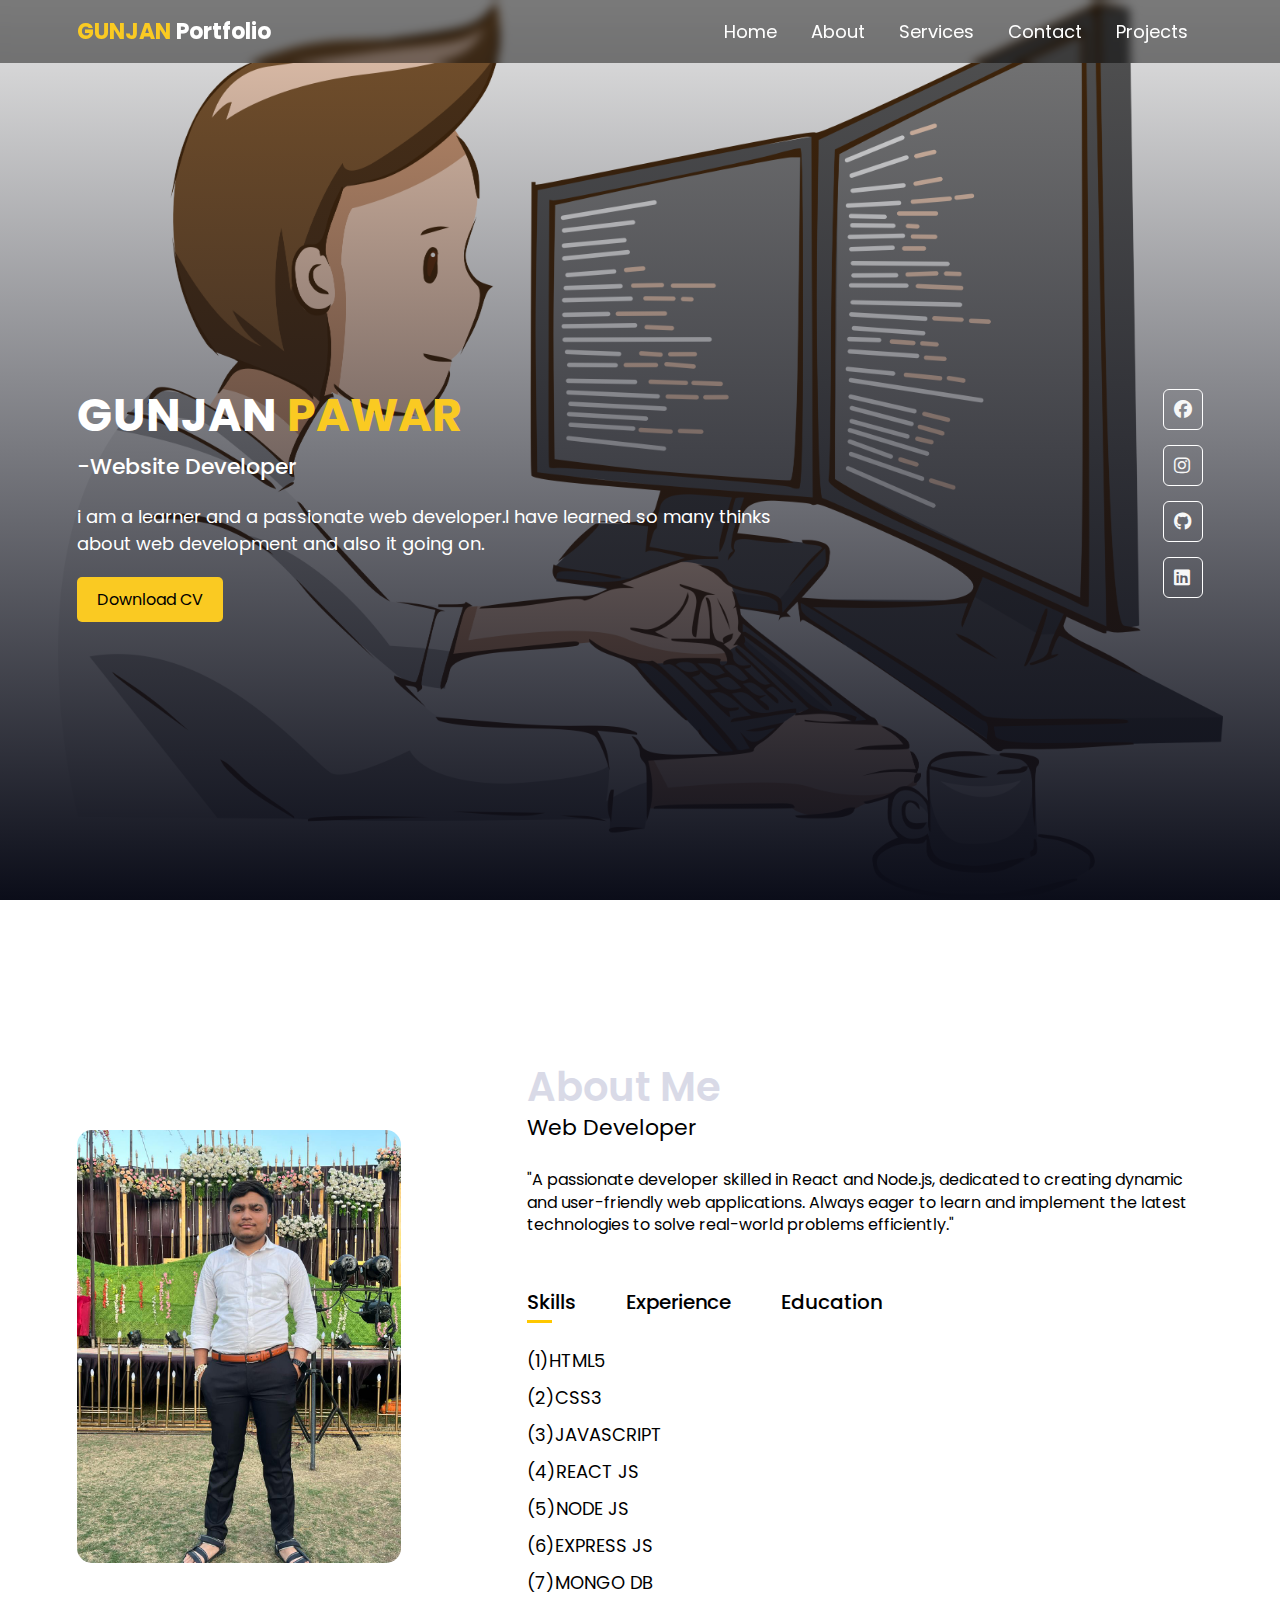
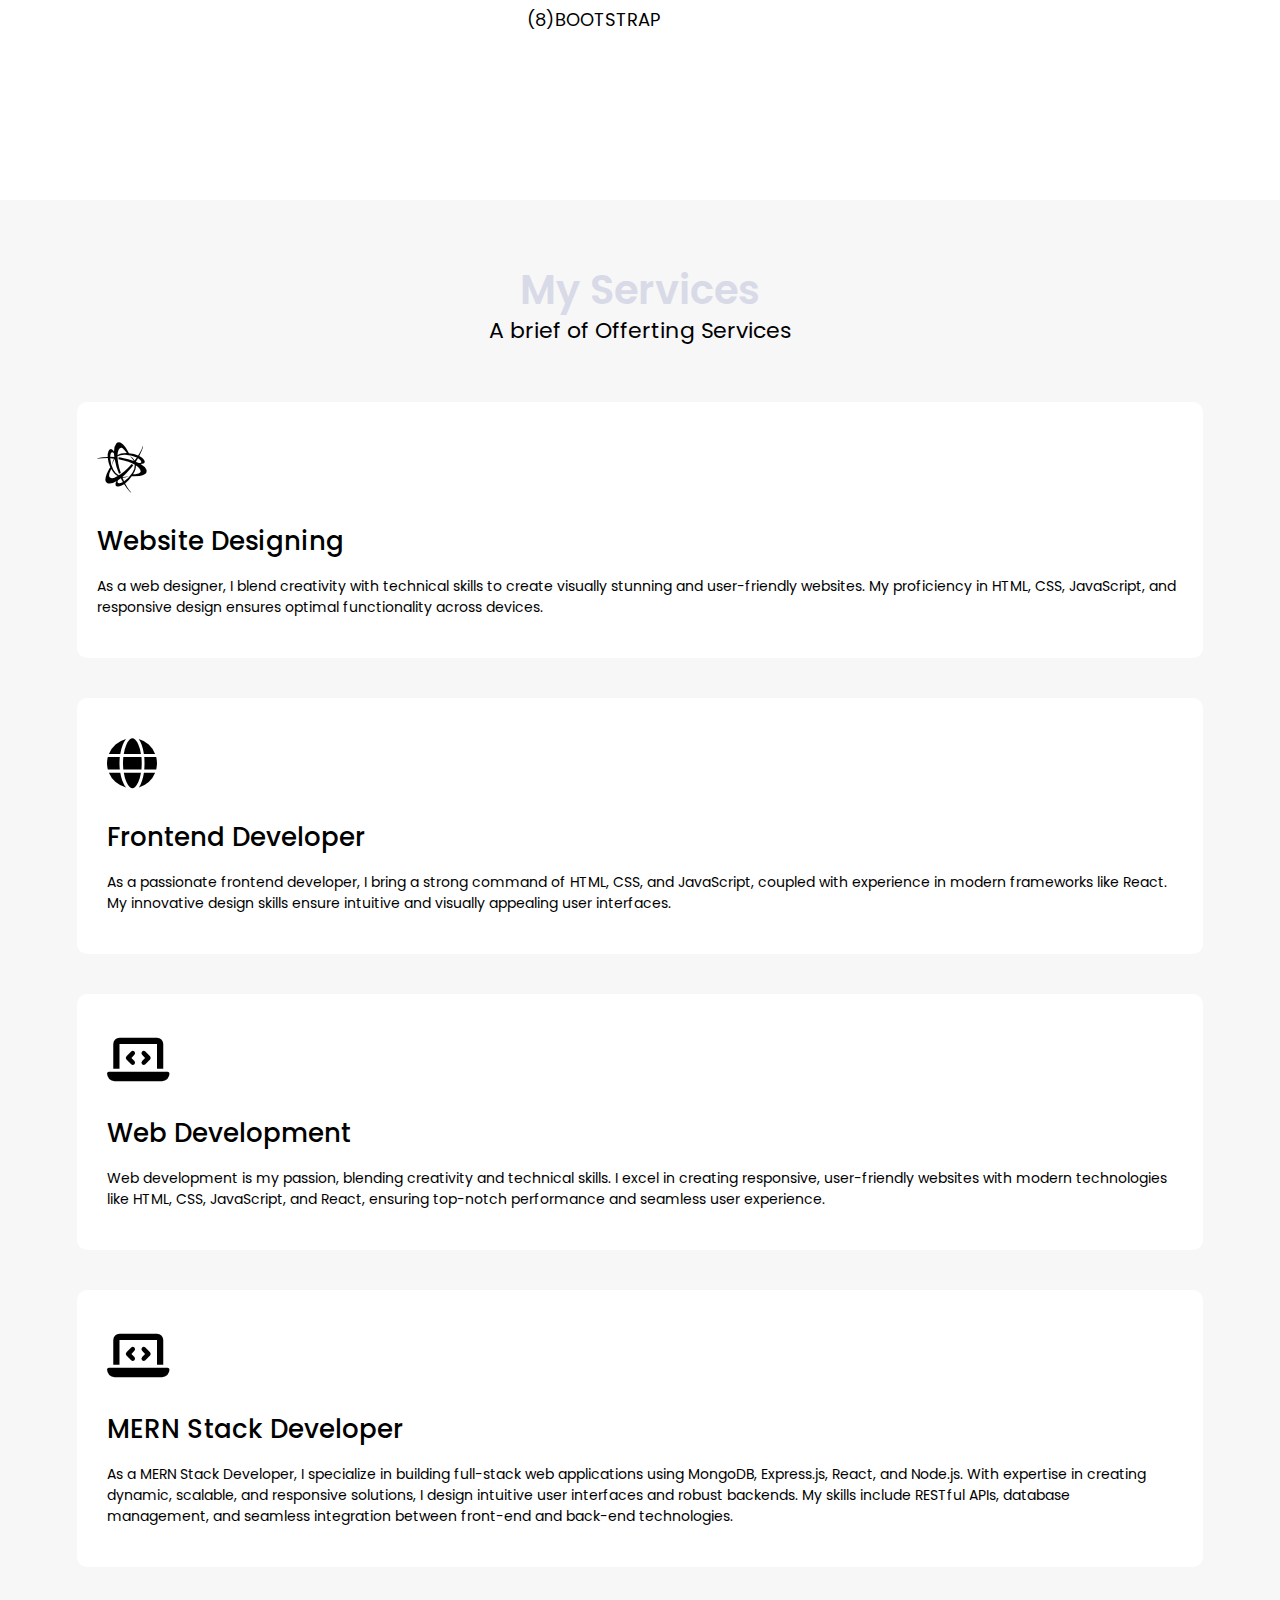
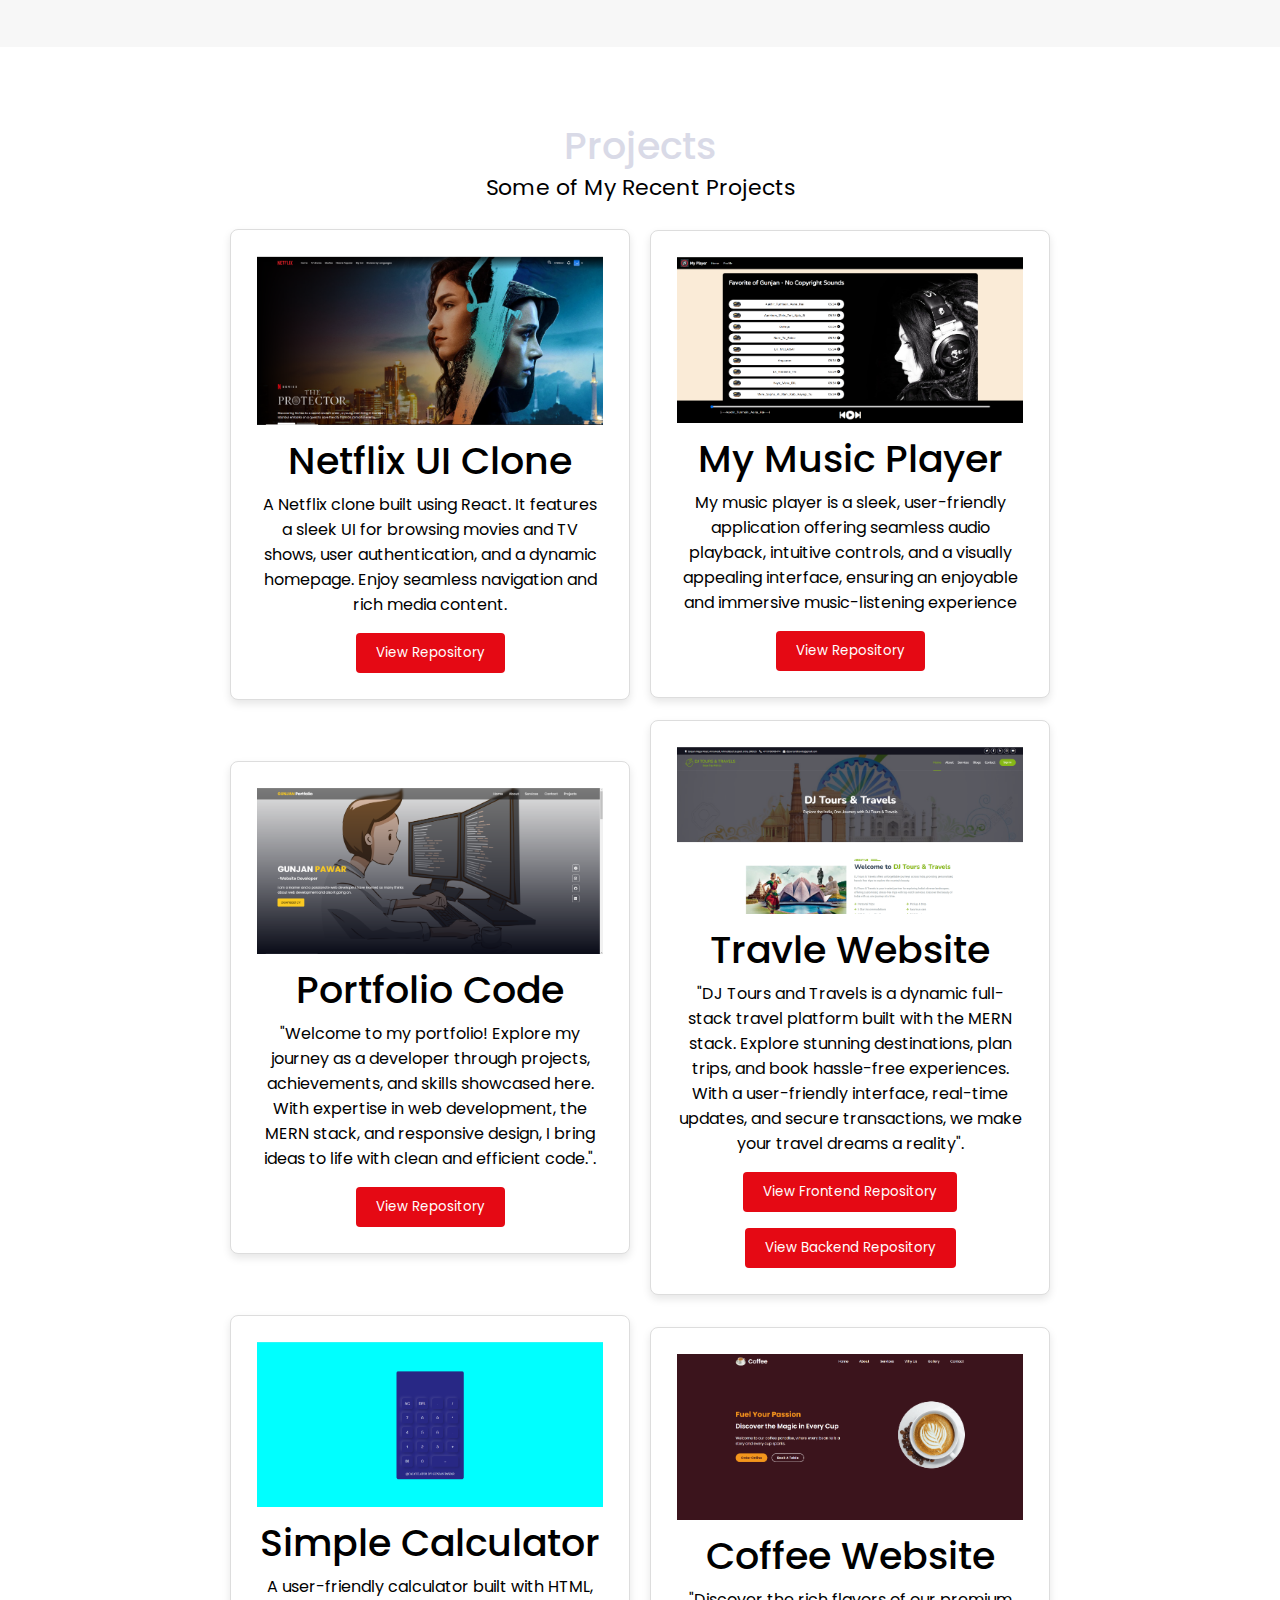
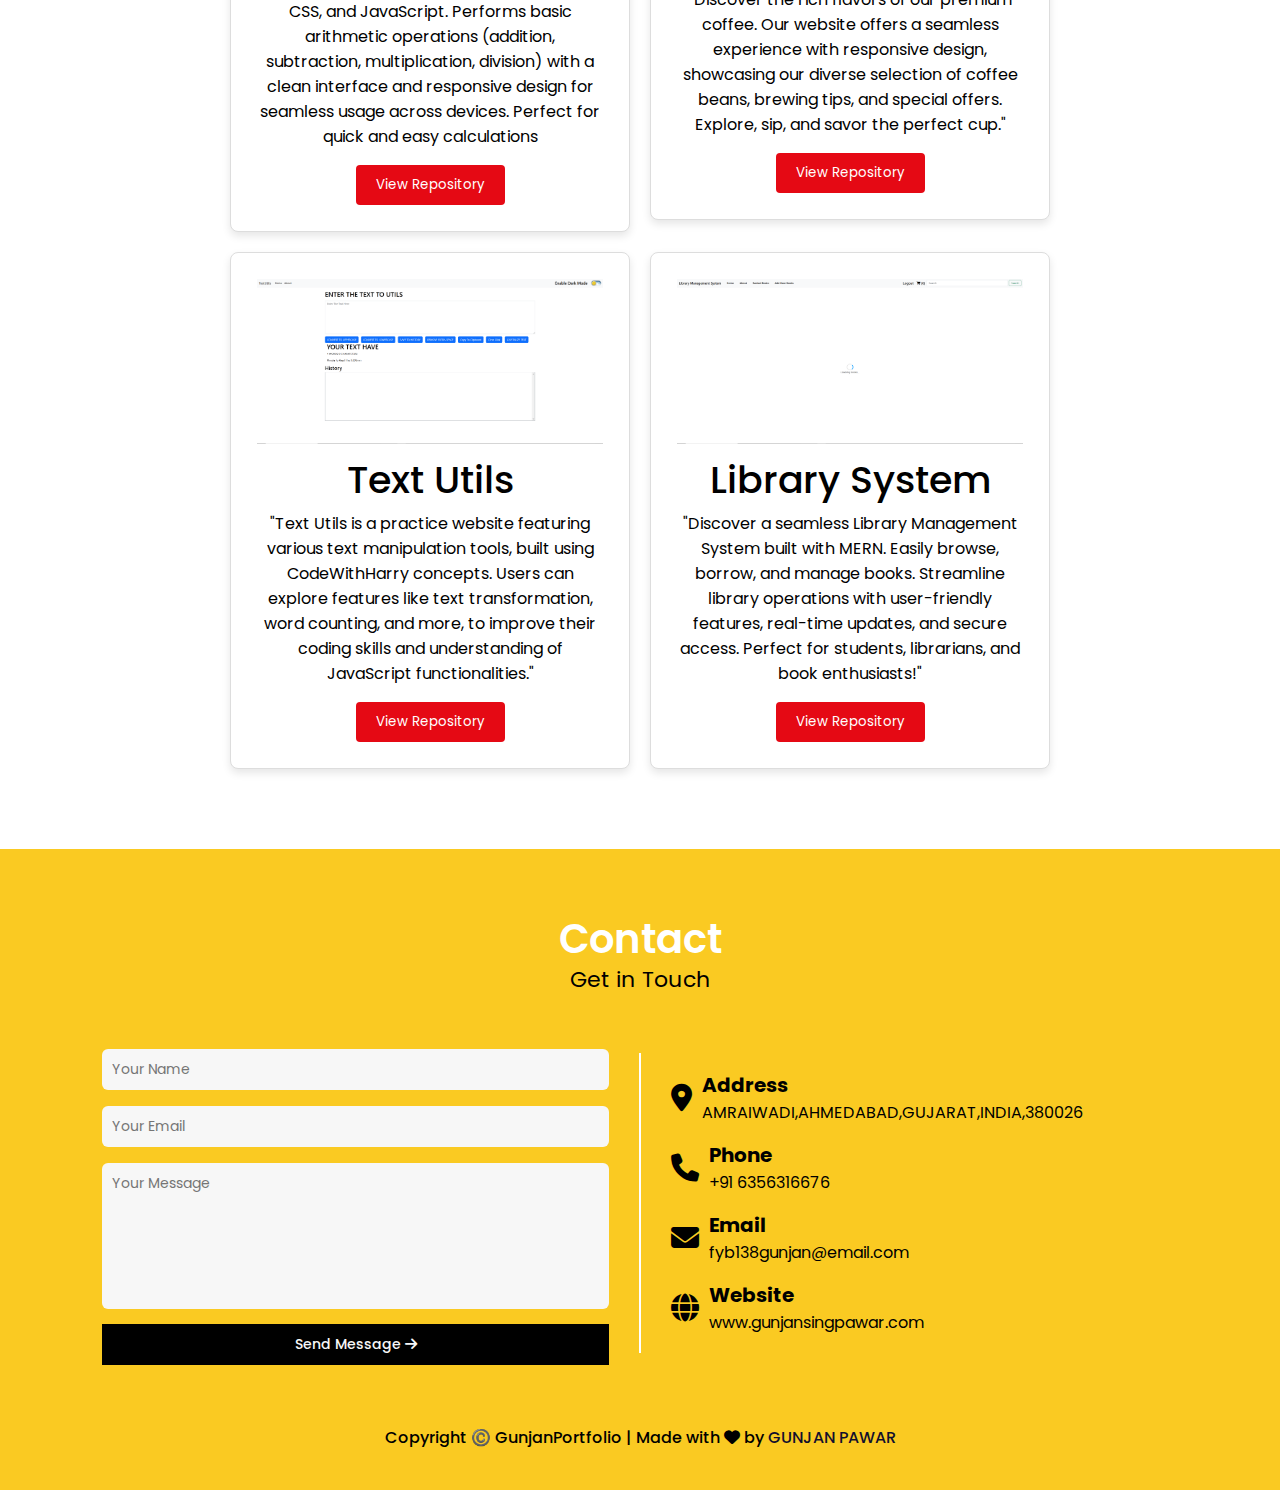
==== commit 05835601: "Update Code" ====
--- a/index.html
+++ b/index.html
@@ -168,21 +168,19 @@
       </div>
       <div class="project">
         <div class="card">
-          <img src="netflix.png"
-            alt="Netflix">
+          <img src="netflix.png" alt="Netflix">
           <h2>Netflix UI Clone</h2>
           <p>
             A Netflix clone built using React. It features a sleek UI for browsing movies and TV shows,
             user authentication, and a dynamic homepage. Enjoy seamless navigation and rich media content.
           </p>
           <div class="project-buttons">
-            <button onclick="redirectToRepository()">View Repository</button>
-            <button onclick="redirectToRepository()" target="_blank">Open </button>
-          </div>
-        </div>
-        <div class="card">
-          <img src="musicplayer.png"
-            alt="musicplayer">
+            <button onclick="redirectToNetflixRepository()">View Repository</button>
+
+          </div>
+        </div>
+        <div class="card">
+          <img src="musicplayer.png" alt="musicplayer">
           <h2>My Music Player</h2>
           <p>
             My music player is a sleek, user-friendly application offering seamless audio playback, intuitive
@@ -190,13 +188,12 @@
             experience
           </p>
           <div class="project-buttons">
-            <button onclick="redirectToRepository()">View Repository</button>
-            <button onclick="redirectToRepository()" target="_blank">Open </button>
-          </div>
-        </div>
-        <div class="card">
-          <img src="portfolio.png"
-            alt="portfolio">
+            <button onclick="redirectToMusicRepository()">View Repository</button>
+
+          </div>
+        </div>
+        <div class="card">
+          <img src="portfolio.png" alt="portfolio">
           <h2>Portfolio Code</h2>
           <p>
             "Welcome to my portfolio! Explore my journey as a developer through projects, achievements, and skills
@@ -204,13 +201,12 @@
             life with clean and efficient code.".
           </p>
           <div class="project-buttons">
-            <button onclick="redirectToRepository()">View Repository</button>
-            <button onclick="redirectToRepository()" target="_blank">Open </button>
-          </div>
-        </div>
-        <div class="card">
-          <img src="djtoursandtravels.png"
-            alt="travel">
+            <button onclick="redirectToPortfolioRepository()">View Repository</button>
+
+          </div>
+        </div>
+        <div class="card">
+          <img src="djtoursandtravels.png" alt="travel">
           <h2>Travle Website</h2>
           <p>
             "DJ Tours and Travels is a dynamic full-stack travel platform built with the MERN stack. Explore stunning
@@ -218,13 +214,13 @@
             updates, and secure transactions, we make your travel dreams a reality".
           </p>
           <div class="project-buttons">
-            <button onclick="redirectToRepository()">View Repository</button>
-            <button onclick="redirectToRepository()" target="_blank">Open </button>
-          </div>
-        </div>
-        <div class="card">
-          <img src="calc.png"
-            alt="calculator">
+            <button onclick="redirectToTravelFrontendRepository()">View Frontend Repository</button>
+            <button onclick="redirectToTravelBackendRepository()">View Backend Repository</button>
+
+          </div>
+        </div>
+        <div class="card">
+          <img src="calc.png" alt="calculator">
           <h2>Simple Calculator</h2>
           <p>
             A user-friendly calculator built with HTML, CSS, and JavaScript. Performs basic arithmetic operations
@@ -232,44 +228,47 @@
             usage across devices. Perfect for quick and easy calculations
           </p>
           <div class="project-buttons">
-            <button onclick="redirectToRepository()">View Repository</button>
-            <button onclick="redirectToRepository()" target="_blank">Open </button>
-          </div>
-        </div>
-        <div class="card">
-          <img src="coffee.png"
-            alt="coffee">
+            <button onclick="redirectToCalcRepository()">View Repository</button>
+
+          </div>
+        </div>
+        <div class="card">
+          <img src="coffee.png" alt="coffee">
           <h2>Coffee Website</h2>
           <p>
-            "Discover the rich flavors of our premium coffee. Our website offers a seamless experience with responsive design, showcasing our diverse selection of coffee beans, brewing tips, and special offers. Explore, sip, and savor the perfect cup."
-          </p>
-          <div class="project-buttons">
-            <button onclick="redirectToRepository()">View Repository</button>
-            <button onclick="redirectToRepository()" target="_blank">Open </button>
-          </div>
-        </div>
-        <div class="card">
-          <img src="textutils.png"
-            alt="textutils">
+            "Discover the rich flavors of our premium coffee. Our website offers a seamless experience with responsive
+            design, showcasing our diverse selection of coffee beans, brewing tips, and special offers. Explore, sip,
+            and savor the perfect cup."
+          </p>
+          <div class="project-buttons">
+            <button onclick="redirectToCoffeeRepository()">View Repository</button>
+
+          </div>
+        </div>
+        <div class="card">
+          <img src="textutils.png" alt="textutils">
           <h2>Text Utils</h2>
           <p>
-            "Text Utils is a practice website featuring various text manipulation tools, built using CodeWithHarry concepts. Users can explore features like text transformation, word counting, and more, to improve their coding skills and understanding of JavaScript functionalities."
-          </p>
-          <div class="project-buttons">
-            <button onclick="redirectToRepository()">View Repository</button>
-            <button onclick="redirectToRepository()" target="_blank">Open </button>
-          </div>
-        </div>
-        <div class="card">
-          <img src="library.png"
-            alt="library-system">
+            "Text Utils is a practice website featuring various text manipulation tools, built using CodeWithHarry
+            concepts. Users can explore features like text transformation, word counting, and more, to improve their
+            coding skills and understanding of JavaScript functionalities."
+          </p>
+          <div class="project-buttons">
+            <button onclick="redirectToTextRepository()">View Repository</button>
+
+          </div>
+        </div>
+        <div class="card">
+          <img src="library.png" alt="library-system">
           <h2>Library System</h2>
           <p>
-            "Discover a seamless Library Management System built with MERN. Easily browse, borrow, and manage books. Streamline library operations with user-friendly features, real-time updates, and secure access. Perfect for students, librarians, and book enthusiasts!"
-          </p>
-          <div class="project-buttons">
-            <button onclick="redirectToRepository()">View Repository</button>
-            <button onclick="redirectToRepository()" target="_blank">Open </button>
+            "Discover a seamless Library Management System built with MERN. Easily browse, borrow, and manage books.
+            Streamline library operations with user-friendly features, real-time updates, and secure access. Perfect for
+            students, librarians, and book enthusiasts!"
+          </p>
+          <div class="project-buttons">
+            <button onclick="redirectToLibraryRepository()">View Repository</button>
+
           </div>
         </div>
     </section>
